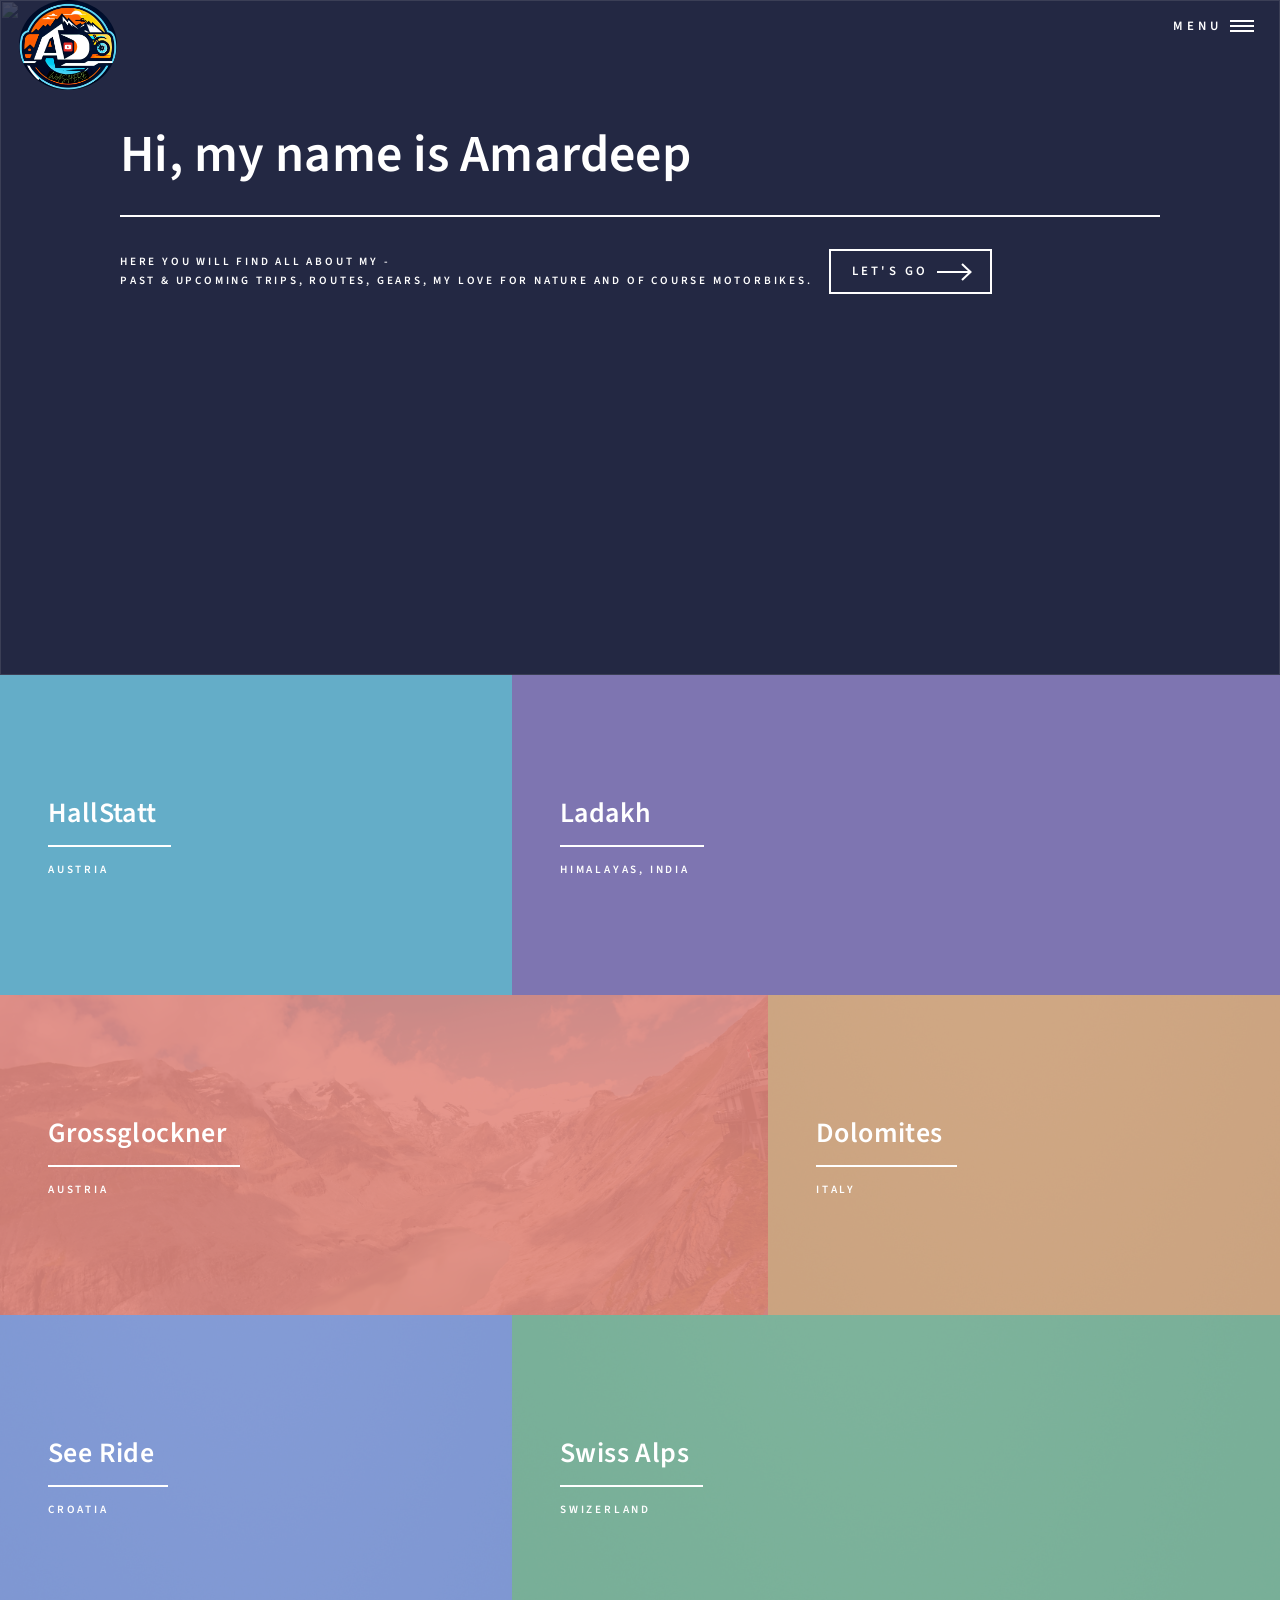
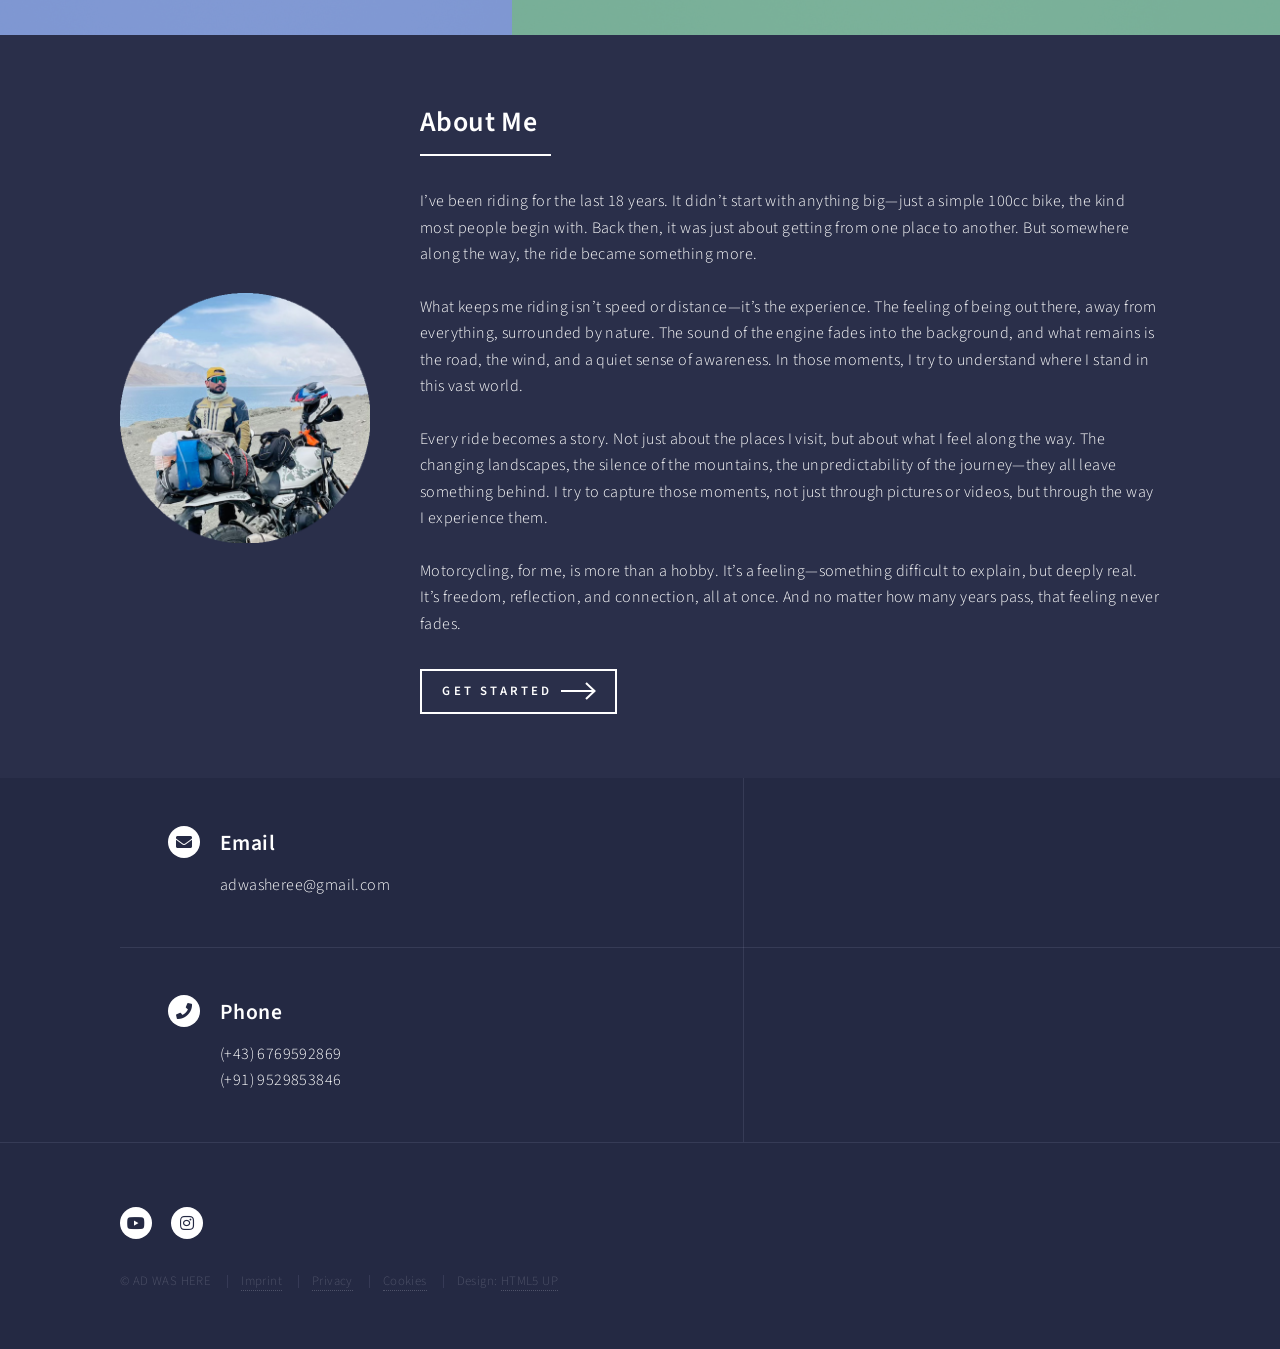
==== index.html @ 65db3411 "First draft for the motorbike blog website" ====
<!DOCTYPE HTML>
<html>
	<head>
		<title>adwashere</title>
		<meta charset="utf-8" />
		<meta name="viewport" content="width=device-width, initial-scale=1, user-scalable=no" />
		<link rel="stylesheet" href="assets/css/main.css" />
		<noscript><link rel="stylesheet" href="/assetscss/noscript.css" /></noscript>
	</head>
	<body class="is-preload">

		<!-- Wrapper -->
			<div id="wrapper">

				<!-- Header -->
					<header id="header" class="alt">
						<a href="index.html" class="logo">
						<img src="images/logo.png" alt="AD WAS HERE" /></a>
						<!--<strong>AD WAS HERE</strong> <span>Ride • Explore • Repeat</span></a>-->
						<nav>
							<a href="#menu">Menu</a>
						</nav>
					</header>

				<!-- Menu -->
					<nav id="menu">
						<ul class="links">
							<li><a href="/">Home</a></li>
							<li><a href="maintanance.html">Trips</a></li>
							<li><a href="maintanance.html">Gears</a></li>
							<li><a href="maintanance.html">Routes</a></li>
							<li><a href="bike.html">Bikes</a></li>
						</ul>
						<ul class="actions stacked">
							<li><a href="maintanance.html" class="button primary fit">Get Started</a></li>
							<li><a href="maintanance.html" class="button fit">Log In</a></li>
						</ul>
					</nav>

				<!-- Banner -->
					<section id="banner" class="major">
						<img class="banner-img" src="images/banner.JPG" />
						<div class="inner">
							<header class="major">
								<h1>Hi, my name is Amardeep</h1>
							</header>
							<div class="content">
								<p>Here you will find all about my - <br />
								past & upcoming trips, routes, gears, my love for Nature and of course Motorbikes.</p>
								<ul class="actions">
									<li><a href="#one" class="button next scrolly">Let's Go</a></li>
								</ul>
							</div>
						</div>
					</section>

				<!-- Main -->
					<div id="main">

						<!-- One -->
							<section id="one" class="tiles">
								<article>
									<span class="image">
										<img src="images/IMG_9282.JPG" alt="" />
									</span>
									<header class="major">
										<h3><a href="maintanance.html" class="link">HallStatt</a></h3>
										<p>Austria</p>
									</header>
								</article>
								<article>
									<span class="image">
										<img src="images/IMG_3266.AVIF" alt="" />
									</span>
									<header class="major">
										<h3><a href="maintanance.html" class="link">Ladakh</a></h3>
										<p>Himalayas, India</p>
									</header>
								</article>
								<article>
									<span class="image">
										<img src="images/gg.JPG" alt="" />
									</span>
									<header class="major">
										<h3><a href="maintanance.html" class="link">Grossglockner</a></h3>
										<p>Austria</p>
									</header>
								</article>
								<article>
									<span class="image">
										<img src="images/pic02.jpg" alt="" />
									</span>
									<header class="major">
										<h3><a href="upcoming.html" class="link">Dolomites</a></h3>
										<p>Italy</p>
									</header>
								</article>
								<article>
									<span class="image">
										<img src="images/pic02.jpg" alt="" />
									</span>
									<header class="major">
										<h3><a href="upcoming.html" class="link">See Ride</a></h3>
										<p>Croatia</p>
									</header>
								</article>
								<article>
									<span class="image">
										<img src="images/pic02.jpg" alt="" />
									</span>
									<header class="major">
										<h3><a href="upcoming.html" class="link">Swiss Alps</a></h3>
										<p>Swizerland</p>
									</header>
								</article>
							</section>

						<!-- Two -->
							<section id="two">
							<div class="inner about-container">

								<div class="about-image">
								<img src="images/me.png" alt="Amardeep">
								</div>

								<div class="about-text">
								<header class="major">
									<h2>About Me</h2>
								</header>

								<p>
									I’ve been riding for the last 18 years. It didn’t start with anything big—just a simple 100cc bike, the kind most people begin with. Back then, it was just about getting from one place to another. But somewhere along the way, the ride became something more.
									<br><br>
									What keeps me riding isn’t speed or distance—it’s the experience. The feeling of being out there, away from everything, surrounded by nature. The sound of the engine fades into the background, and what remains is the road, the wind, and a quiet sense of awareness. In those moments, I try to understand where I stand in this vast world.
									<br><br>
									Every ride becomes a story. Not just about the places I visit, but about what I feel along the way. The changing landscapes, the silence of the mountains, the unpredictability of the journey—they all leave something behind. I try to capture those moments, not just through pictures or videos, but through the way I experience them.
									<br><br>
									Motorcycling, for me, is more than a hobby. It’s a feeling—something difficult to explain, but deeply real. It’s freedom, reflection, and connection, all at once. And no matter how many years pass, that feeling never fades.
								</p>

								<ul class="actions">
									<li><a href="#one" class="button next">Get Started</a></li>
								</ul>
								</div>

							</div>
							</section>

					</div>

				<!-- Contact -->
					<section id="contact">
						<div class="inner">
							<!--
							<section>
								<form method="post" action="#">
									<div class="fields">
										<div class="field half">
											<label for="name">Name</label>
											<input type="text" name="name" id="name" />
										</div>
										<div class="field half">
											<label for="email">Email</label>
											<input type="text" name="email" id="email" />
										</div>
										<div class="field">
											<label for="message">Message</label>
											<textarea name="message" id="message" rows="6"></textarea>
										</div>
									</div>
									<ul class="actions">
										<li><input type="submit" value="Send Message" class="primary" /></li>
										<li><input type="reset" value="Clear" /></li>
									</ul>
								</form>
							</section>
							-->
							<section class="split">
								<section>
									<div class="contact-method">
										<span class="icon solid alt fa-envelope"></span>
										<h3>Email</h3>
										<p>adwasheree@gmail.com</p>
									</div>
								</section>
								<section>
									<div class="contact-method">
										<span class="icon solid alt fa-phone"></span>
										<h3>Phone</h3>
										<span>(+43) 6769592869</span><br />
										<span>(+91) 9529853846</span>
									</div>
								</section>
								<!--
								<section>
									
									<div class="contact-method">
										<span class="icon solid alt fa-home"></span>
										<h3>Address</h3>
										<span>1234 Somewhere Road #5432<br />
										Nashville, TN 00000<br />
										United States of America</span>
									</div>
								</section>
								-->
							</section>
						</div>
					</section>

				<!-- Footer -->
					<footer id="footer">
						<div class="inner">
							<ul class="icons">
								<li>
								<a href="https://www.youtube.com/@ad_washere" target="_blank"
									class="icon brands alt fa-youtube">
									<span class="label">YouTube</span>
								</a>
								</li>
								<li><a href="https://www.instagram.com/ichbinad/" target="_blank" class="icon brands alt fa-instagram"><span class="label">Instagram</span></a></li>
							</ul>
							<ul class="copyright">
							<li>&copy; AD WAS HERE</li>
							<li><a href="/imprint">Imprint</a></li>
							<li><a href="/privacy">Privacy</a></li>
							<li><a href="/cookies">Cookies</a></li>
							<li>Design: <a href="https://html5up.net">HTML5 UP</a></li>
							</ul>
						</div>
					</footer>

			</div>

		<!-- Scripts -->
			<script src="assets/js/jquery.min.js"></script>
			<script src="assets/js/jquery.scrolly.min.js"></script>
			<script src="assets/js/jquery.scrollex.min.js"></script>
			<script src="assets/js/browser.min.js"></script>
			<script src="assets/js/breakpoints.min.js"></script>
			<script src="assets/js/util.js"></script>
			<script src="assets/js/main.js"></script>

	</body>
</html>
---- assets/css/main.css ----
@import url(fontawesome-all.min.css);
@import url("https://fonts.googleapis.com/css?family=Source+Sans+Pro:300,300italic,600,600italic");

/*
	Forty by HTML5 UP
	html5up.net | @ajlkn
	Free for personal and commercial use under the CCA 3.0 license (html5up.net/license)
*/

html, body, div, span, applet, object,
iframe, h1, h2, h3, h4, h5, h6, p, blockquote,
pre, a, abbr, acronym, address, big, cite,
code, del, dfn, em, img, ins, kbd, q, s, samp,
small, strike, strong, sub, sup, tt, var, b,
u, i, center, dl, dt, dd, ol, ul, li, fieldset,
form, label, legend, table, caption, tbody,
tfoot, thead, tr, th, td, article, aside,
canvas, details, embed, figure, figcaption,
footer, header, hgroup, menu, nav, output, ruby,
section, summary, time, mark, audio, video {
	margin: 0;
	padding: 0;
	border: 0;
	font-size: 100%;
	font: inherit;
	vertical-align: baseline;}

article, aside, details, figcaption, figure,
footer, header, hgroup, menu, nav, section {
	display: block;}

body {
	line-height: 1;
}

ol, ul {
	list-style: none;
}

blockquote, q {
	quotes: none;
}

	blockquote:before, blockquote:after, q:before, q:after {
		content: '';
		content: none;
	}

table {
	border-collapse: collapse;
	border-spacing: 0;
}

body {
	-webkit-text-size-adjust: none;
}

mark {
	background-color: transparent;
	color: inherit;
}

input::-moz-focus-inner {
	border: 0;
	padding: 0;
}

input, select, textarea {
	-moz-appearance: none;
	-webkit-appearance: none;
	-ms-appearance: none;
	appearance: none;
}

/* Basic */

	@-ms-viewport {
		width: device-width;
	}

	body {
		-ms-overflow-style: scrollbar;
	}

	@media screen and (max-width: 480px) {

		html, body {
			min-width: 320px;
		}

	}

	html {
		box-sizing: border-box;
	}

	*, *:before, *:after {
		box-sizing: inherit;
	}

	body {
		background: #242943;
	}

		body.is-preload *, body.is-preload *:before, body.is-preload *:after {
			-moz-animation: none !important;
			-webkit-animation: none !important;
			-ms-animation: none !important;
			animation: none !important;
			-moz-transition: none !important;
			-webkit-transition: none !important;
			-ms-transition: none !important;
			transition: none !important;
		}

/* Type */

	body, input, select, textarea {
		color: #ffffff;
		font-family: "Source Sans Pro", Helvetica, sans-serif;
		font-size: 17pt;
		font-weight: 300;
		letter-spacing: 0.025em;
		line-height: 1.65;
	}

		@media screen and (max-width: 1680px) {

			body, input, select, textarea {
				font-size: 14pt;
			}

		}

		@media screen and (max-width: 1280px) {

			body, input, select, textarea {
				font-size: 12pt;
			}

		}

		@media screen and (max-width: 360px) {

			body, input, select, textarea {
				font-size: 11pt;
			}

		}

	a {
		-moz-transition: color 0.2s ease-in-out, border-bottom-color 0.2s ease-in-out;
		-webkit-transition: color 0.2s ease-in-out, border-bottom-color 0.2s ease-in-out;
		-ms-transition: color 0.2s ease-in-out, border-bottom-color 0.2s ease-in-out;
		transition: color 0.2s ease-in-out, border-bottom-color 0.2s ease-in-out;
		border-bottom: dotted 1px;
		color: inherit;
		text-decoration: none;
	}

		a:hover {
			border-bottom-color: transparent;
			color: #9bf1ff !important;
		}

		a:active {
			color: #53e3fb !important;
		}

	strong, b {
		color: #ffffff;
		font-weight: 600;
	}

	em, i {
		font-style: italic;
	}

	p {
		margin: 0 0 2em 0;
	}

	h1, h2, h3, h4, h5, h6 {
		color: #ffffff;
		font-weight: 600;
		line-height: 1.65;
		margin: 0 0 1em 0;
	}

		h1 a, h2 a, h3 a, h4 a, h5 a, h6 a {
			color: inherit;
			border-bottom: 0;
		}

	h1 {
		font-size: 2.5em;
	}

	h2 {
		font-size: 1.75em;
	}

	h3 {
		font-size: 1.35em;
	}

	h4 {
		font-size: 1.1em;
	}

	h5 {
		font-size: 0.9em;
	}

	h6 {
		font-size: 0.7em;
	}

	@media screen and (max-width: 736px) {

		h1 {
			font-size: 2em;
		}

		h2 {
			font-size: 1.5em;
		}

		h3 {
			font-size: 1.25em;
		}

	}

	sub {
		font-size: 0.8em;
		position: relative;
		top: 0.5em;
	}

	sup {
		font-size: 0.8em;
		position: relative;
		top: -0.5em;
	}

	blockquote {
		border-left: solid 4px rgba(212, 212, 255, 0.1);
		font-style: italic;
		margin: 0 0 2em 0;
		padding: 0.5em 0 0.5em 2em;
	}

	code {
		background: rgba(212, 212, 255, 0.035);
		font-family: "Courier New", monospace;
		font-size: 0.9em;
		margin: 0 0.25em;
		padding: 0.25em 0.65em;
	}

	pre {
		-webkit-overflow-scrolling: touch;
		font-family: "Courier New", monospace;
		font-size: 0.9em;
		margin: 0 0 2em 0;
	}

		pre code {
			display: block;
			line-height: 1.75;
			padding: 1em 1.5em;
			overflow-x: auto;
		}

	hr {
		border: 0;
		border-bottom: solid 1px rgba(212, 212, 255, 0.1);
		margin: 2em 0;
	}

		hr.major {
			margin: 3em 0;
		}

	.align-left {
		text-align: left;
	}

	.align-center {
		text-align: center;
	}

	.align-right {
		text-align: right;
	}

/* Row */

	.row {
		display: flex;
		flex-wrap: wrap;
		box-sizing: border-box;
		align-items: stretch;
	}

		.row > * {
			box-sizing: border-box;
		}

		.row.gtr-uniform > * > :last-child {
			margin-bottom: 0;
		}

		.row.aln-left {
			justify-content: flex-start;
		}

		.row.aln-center {
			justify-content: center;
		}

		.row.aln-right {
			justify-content: flex-end;
		}

		.row.aln-top {
			align-items: flex-start;
		}

		.row.aln-middle {
			align-items: center;
		}

		.row.aln-bottom {
			align-items: flex-end;
		}

		.row > .imp {
			order: -1;
		}

		.row > .col-1 {
			width: 8.33333%;
		}

		.row > .off-1 {
			margin-left: 8.33333%;
		}

		.row > .col-2 {
			width: 16.66667%;
		}

		.row > .off-2 {
			margin-left: 16.66667%;
		}

		.row > .col-3 {
			width: 25%;
		}

		.row > .off-3 {
			margin-left: 25%;
		}

		.row > .col-4 {
			width: 33.33333%;
		}

		.row > .off-4 {
			margin-left: 33.33333%;
		}

		.row > .col-5 {
			width: 41.66667%;
		}

		.row > .off-5 {
			margin-left: 41.66667%;
		}

		.row > .col-6 {
			width: 50%;
		}

		.row > .off-6 {
			margin-left: 50%;
		}

		.row > .col-7 {
			width: 58.33333%;
		}

		.row > .off-7 {
			margin-left: 58.33333%;
		}

		.row > .col-8 {
			width: 66.66667%;
		}

		.row > .off-8 {
			margin-left: 66.66667%;
		}

		.row > .col-9 {
			width: 75%;
		}

		.row > .off-9 {
			margin-left: 75%;
		}

		.row > .col-10 {
			width: 83.33333%;
		}

		.row > .off-10 {
			margin-left: 83.33333%;
		}

		.row > .col-11 {
			width: 91.66667%;
		}

		.row > .off-11 {
			margin-left: 91.66667%;
		}

		.row > .col-12 {
			width: 100%;
		}

		.row > .off-12 {
			margin-left: 100%;
		}

		.row.gtr-0 {
			margin-top: 0;
			margin-left: 0em;
		}

			.row.gtr-0 > * {
				padding: 0 0 0 0em;
			}

			.row.gtr-0.gtr-uniform {
				margin-top: 0em;
			}

				.row.gtr-0.gtr-uniform > * {
					padding-top: 0em;
				}

		.row.gtr-25 {
			margin-top: 0;
			margin-left: -0.5em;
		}

			.row.gtr-25 > * {
				padding: 0 0 0 0.5em;
			}

			.row.gtr-25.gtr-uniform {
				margin-top: -0.5em;
			}

				.row.gtr-25.gtr-uniform > * {
					padding-top: 0.5em;
				}

		.row.gtr-50 {
			margin-top: 0;
			margin-left: -1em;
		}

			.row.gtr-50 > * {
				padding: 0 0 0 1em;
			}

			.row.gtr-50.gtr-uniform {
				margin-top: -1em;
			}

				.row.gtr-50.gtr-uniform > * {
					padding-top: 1em;
				}

		.row {
			margin-top: 0;
			margin-left: -2em;
		}

			.row > * {
				padding: 0 0 0 2em;
			}

			.row.gtr-uniform {
				margin-top: -2em;
			}

				.row.gtr-uniform > * {
					padding-top: 2em;
				}

		.row.gtr-150 {
			margin-top: 0;
			margin-left: -3em;
		}

			.row.gtr-150 > * {
				padding: 0 0 0 3em;
			}

			.row.gtr-150.gtr-uniform {
				margin-top: -3em;
			}

				.row.gtr-150.gtr-uniform > * {
					padding-top: 3em;
				}

		.row.gtr-200 {
			margin-top: 0;
			margin-left: -4em;
		}

			.row.gtr-200 > * {
				padding: 0 0 0 4em;
			}

			.row.gtr-200.gtr-uniform {
				margin-top: -4em;
			}

				.row.gtr-200.gtr-uniform > * {
					padding-top: 4em;
				}

		@media screen and (max-width: 1680px) {

			.row {
				display: flex;
				flex-wrap: wrap;
				box-sizing: border-box;
				align-items: stretch;
			}

				.row > * {
					box-sizing: border-box;
				}

				.row.gtr-uniform > * > :last-child {
					margin-bottom: 0;
				}

				.row.aln-left {
					justify-content: flex-start;
				}

				.row.aln-center {
					justify-content: center;
				}

				.row.aln-right {
					justify-content: flex-end;
				}

				.row.aln-top {
					align-items: flex-start;
				}

				.row.aln-middle {
					align-items: center;
				}

				.row.aln-bottom {
					align-items: flex-end;
				}

				.row > .imp-xlarge {
					order: -1;
				}

				.row > .col-1-xlarge {
					width: 8.33333%;
				}

				.row > .off-1-xlarge {
					margin-left: 8.33333%;
				}

				.row > .col-2-xlarge {
					width: 16.66667%;
				}

				.row > .off-2-xlarge {
					margin-left: 16.66667%;
				}

				.row > .col-3-xlarge {
					width: 25%;
				}

				.row > .off-3-xlarge {
					margin-left: 25%;
				}

				.row > .col-4-xlarge {
					width: 33.33333%;
				}

				.row > .off-4-xlarge {
					margin-left: 33.33333%;
				}

				.row > .col-5-xlarge {
					width: 41.66667%;
				}

				.row > .off-5-xlarge {
					margin-left: 41.66667%;
				}

				.row > .col-6-xlarge {
					width: 50%;
				}

				.row > .off-6-xlarge {
					margin-left: 50%;
				}

				.row > .col-7-xlarge {
					width: 58.33333%;
				}

				.row > .off-7-xlarge {
					margin-left: 58.33333%;
				}

				.row > .col-8-xlarge {
					width: 66.66667%;
				}

				.row > .off-8-xlarge {
					margin-left: 66.66667%;
				}

				.row > .col-9-xlarge {
					width: 75%;
				}

				.row > .off-9-xlarge {
					margin-left: 75%;
				}

				.row > .col-10-xlarge {
					width: 83.33333%;
				}

				.row > .off-10-xlarge {
					margin-left: 83.33333%;
				}

				.row > .col-11-xlarge {
					width: 91.66667%;
				}

				.row > .off-11-xlarge {
					margin-left: 91.66667%;
				}

				.row > .col-12-xlarge {
					width: 100%;
				}

				.row > .off-12-xlarge {
					margin-left: 100%;
				}

				.row.gtr-0 {
					margin-top: 0;
					margin-left: 0em;
				}

					.row.gtr-0 > * {
						padding: 0 0 0 0em;
					}

					.row.gtr-0.gtr-uniform {
						margin-top: 0em;
					}

						.row.gtr-0.gtr-uniform > * {
							padding-top: 0em;
						}

				.row.gtr-25 {
					margin-top: 0;
					margin-left: -0.5em;
				}

					.row.gtr-25 > * {
						padding: 0 0 0 0.5em;
					}

					.row.gtr-25.gtr-uniform {
						margin-top: -0.5em;
					}

						.row.gtr-25.gtr-uniform > * {
							padding-top: 0.5em;
						}

				.row.gtr-50 {
					margin-top: 0;
					margin-left: -1em;
				}

					.row.gtr-50 > * {
						padding: 0 0 0 1em;
					}

					.row.gtr-50.gtr-uniform {
						margin-top: -1em;
					}

						.row.gtr-50.gtr-uniform > * {
							padding-top: 1em;
						}

				.row {
					margin-top: 0;
					margin-left: -2em;
				}

					.row > * {
						padding: 0 0 0 2em;
					}

					.row.gtr-uniform {
						margin-top: -2em;
					}

						.row.gtr-uniform > * {
							padding-top: 2em;
						}

				.row.gtr-150 {
					margin-top: 0;
					margin-left: -3em;
				}

					.row.gtr-150 > * {
						padding: 0 0 0 3em;
					}

					.row.gtr-150.gtr-uniform {
						margin-top: -3em;
					}

						.row.gtr-150.gtr-uniform > * {
							padding-top: 3em;
						}

				.row.gtr-200 {
					margin-top: 0;
					margin-left: -4em;
				}

					.row.gtr-200 > * {
						padding: 0 0 0 4em;
					}

					.row.gtr-200.gtr-uniform {
						margin-top: -4em;
					}

						.row.gtr-200.gtr-uniform > * {
							padding-top: 4em;
						}

		}

		@media screen and (max-width: 1280px) {

			.row {
				display: flex;
				flex-wrap: wrap;
				box-sizing: border-box;
				align-items: stretch;
			}

				.row > * {
					box-sizing: border-box;
				}

				.row.gtr-uniform > * > :last-child {
					margin-bottom: 0;
				}

				.row.aln-left {
					justify-content: flex-start;
				}

				.row.aln-center {
					justify-content: center;
				}

				.row.aln-right {
					justify-content: flex-end;
				}

				.row.aln-top {
					align-items: flex-start;
				}

				.row.aln-middle {
					align-items: center;
				}

				.row.aln-bottom {
					align-items: flex-end;
				}

				.row > .imp-large {
					order: -1;
				}

				.row > .col-1-large {
					width: 8.33333%;
				}

				.row > .off-1-large {
					margin-left: 8.33333%;
				}

				.row > .col-2-large {
					width: 16.66667%;
				}

				.row > .off-2-large {
					margin-left: 16.66667%;
				}

				.row > .col-3-large {
					width: 25%;
				}

				.row > .off-3-large {
					margin-left: 25%;
				}

				.row > .col-4-large {
					width: 33.33333%;
				}

				.row > .off-4-large {
					margin-left: 33.33333%;
				}

				.row > .col-5-large {
					width: 41.66667%;
				}

				.row > .off-5-large {
					margin-left: 41.66667%;
				}

				.row > .col-6-large {
					width: 50%;
				}

				.row > .off-6-large {
					margin-left: 50%;
				}

				.row > .col-7-large {
					width: 58.33333%;
				}

				.row > .off-7-large {
					margin-left: 58.33333%;
				}

				.row > .col-8-large {
					width: 66.66667%;
				}

				.row > .off-8-large {
					margin-left: 66.66667%;
				}

				.row > .col-9-large {
					width: 75%;
				}

				.row > .off-9-large {
					margin-left: 75%;
				}

				.row > .col-10-large {
					width: 83.33333%;
				}

				.row > .off-10-large {
					margin-left: 83.33333%;
				}

				.row > .col-11-large {
					width: 91.66667%;
				}

				.row > .off-11-large {
					margin-left: 91.66667%;
				}

				.row > .col-12-large {
					width: 100%;
				}

				.row > .off-12-large {
					margin-left: 100%;
				}

				.row.gtr-0 {
					margin-top: 0;
					margin-left: 0em;
				}

					.row.gtr-0 > * {
						padding: 0 0 0 0em;
					}

					.row.gtr-0.gtr-uniform {
						margin-top: 0em;
					}

						.row.gtr-0.gtr-uniform > * {
							padding-top: 0em;
						}

				.row.gtr-25 {
					margin-top: 0;
					margin-left: -0.375em;
				}

					.row.gtr-25 > * {
						padding: 0 0 0 0.375em;
					}

					.row.gtr-25.gtr-uniform {
						margin-top: -0.375em;
					}

						.row.gtr-25.gtr-uniform > * {
							padding-top: 0.375em;
						}

				.row.gtr-50 {
					margin-top: 0;
					margin-left: -0.75em;
				}

					.row.gtr-50 > * {
						padding: 0 0 0 0.75em;
					}

					.row.gtr-50.gtr-uniform {
						margin-top: -0.75em;
					}

						.row.gtr-50.gtr-uniform > * {
							padding-top: 0.75em;
						}

				.row {
					margin-top: 0;
					margin-left: -1.5em;
				}

					.row > * {
						padding: 0 0 0 1.5em;
					}

					.row.gtr-uniform {
						margin-top: -1.5em;
					}

						.row.gtr-uniform > * {
							padding-top: 1.5em;
						}

				.row.gtr-150 {
					margin-top: 0;
					margin-left: -2.25em;
				}

					.row.gtr-150 > * {
						padding: 0 0 0 2.25em;
					}

					.row.gtr-150.gtr-uniform {
						margin-top: -2.25em;
					}

						.row.gtr-150.gtr-uniform > * {
							padding-top: 2.25em;
						}

				.row.gtr-200 {
					margin-top: 0;
					margin-left: -3em;
				}

					.row.gtr-200 > * {
						padding: 0 0 0 3em;
					}

					.row.gtr-200.gtr-uniform {
						margin-top: -3em;
					}

						.row.gtr-200.gtr-uniform > * {
							padding-top: 3em;
						}

		}

		@media screen and (max-width: 980px) {

			.row {
				display: flex;
				flex-wrap: wrap;
				box-sizing: border-box;
				align-items: stretch;
			}

				.row > * {
					box-sizing: border-box;
				}

				.row.gtr-uniform > * > :last-child {
					margin-bottom: 0;
				}

				.row.aln-left {
					justify-content: flex-start;
				}

				.row.aln-center {
					justify-content: center;
				}

				.row.aln-right {
					justify-content: flex-end;
				}

				.row.aln-top {
					align-items: flex-start;
				}

				.row.aln-middle {
					align-items: center;
				}

				.row.aln-bottom {
					align-items: flex-end;
				}

				.row > .imp-medium {
					order: -1;
				}

				.row > .col-1-medium {
					width: 8.33333%;
				}

				.row > .off-1-medium {
					margin-left: 8.33333%;
				}

				.row > .col-2-medium {
					width: 16.66667%;
				}

				.row > .off-2-medium {
					margin-left: 16.66667%;
				}

				.row > .col-3-medium {
					width: 25%;
				}

				.row > .off-3-medium {
					margin-left: 25%;
				}

				.row > .col-4-medium {
					width: 33.33333%;
				}

				.row > .off-4-medium {
					margin-left: 33.33333%;
				}

				.row > .col-5-medium {
					width: 41.66667%;
				}

				.row > .off-5-medium {
					margin-left: 41.66667%;
				}

				.row > .col-6-medium {
					width: 50%;
				}

				.row > .off-6-medium {
					margin-left: 50%;
				}

				.row > .col-7-medium {
					width: 58.33333%;
				}

				.row > .off-7-medium {
					margin-left: 58.33333%;
				}

				.row > .col-8-medium {
					width: 66.66667%;
				}

				.row > .off-8-medium {
					margin-left: 66.66667%;
				}

				.row > .col-9-medium {
					width: 75%;
				}

				.row > .off-9-medium {
					margin-left: 75%;
				}

				.row > .col-10-medium {
					width: 83.33333%;
				}

				.row > .off-10-medium {
					margin-left: 83.33333%;
				}

				.row > .col-11-medium {
					width: 91.66667%;
				}

				.row > .off-11-medium {
					margin-left: 91.66667%;
				}

				.row > .col-12-medium {
					width: 100%;
				}

				.row > .off-12-medium {
					margin-left: 100%;
				}

				.row.gtr-0 {
					margin-top: 0;
					margin-left: 0em;
				}

					.row.gtr-0 > * {
						padding: 0 0 0 0em;
					}

					.row.gtr-0.gtr-uniform {
						margin-top: 0em;
					}

						.row.gtr-0.gtr-uniform > * {
							padding-top: 0em;
						}

				.row.gtr-25 {
					margin-top: 0;
					margin-left: -0.375em;
				}

					.row.gtr-25 > * {
						padding: 0 0 0 0.375em;
					}

					.row.gtr-25.gtr-uniform {
						margin-top: -0.375em;
					}

						.row.gtr-25.gtr-uniform > * {
							padding-top: 0.375em;
						}

				.row.gtr-50 {
					margin-top: 0;
					margin-left: -0.75em;
				}

					.row.gtr-50 > * {
						padding: 0 0 0 0.75em;
					}

					.row.gtr-50.gtr-uniform {
						margin-top: -0.75em;
					}

						.row.gtr-50.gtr-uniform > * {
							padding-top: 0.75em;
						}

				.row {
					margin-top: 0;
					margin-left: -1.5em;
				}

					.row > * {
						padding: 0 0 0 1.5em;
					}

					.row.gtr-uniform {
						margin-top: -1.5em;
					}

						.row.gtr-uniform > * {
							padding-top: 1.5em;
						}

				.row.gtr-150 {
					margin-top: 0;
					margin-left: -2.25em;
				}

					.row.gtr-150 > * {
						padding: 0 0 0 2.25em;
					}

					.row.gtr-150.gtr-uniform {
						margin-top: -2.25em;
					}

						.row.gtr-150.gtr-uniform > * {
							padding-top: 2.25em;
						}

				.row.gtr-200 {
					margin-top: 0;
					margin-left: -3em;
				}

					.row.gtr-200 > * {
						padding: 0 0 0 3em;
					}

					.row.gtr-200.gtr-uniform {
						margin-top: -3em;
					}

						.row.gtr-200.gtr-uniform > * {
							padding-top: 3em;
						}

		}

		@media screen and (max-width: 736px) {

			.row {
				display: flex;
				flex-wrap: wrap;
				box-sizing: border-box;
				align-items: stretch;
			}

				.row > * {
					box-sizing: border-box;
				}

				.row.gtr-uniform > * > :last-child {
					margin-bottom: 0;
				}

				.row.aln-left {
					justify-content: flex-start;
				}

				.row.aln-center {
					justify-content: center;
				}

				.row.aln-right {
					justify-content: flex-end;
				}

				.row.aln-top {
					align-items: flex-start;
				}

				.row.aln-middle {
					align-items: center;
				}

				.row.aln-bottom {
					align-items: flex-end;
				}

				.row > .imp-small {
					order: -1;
				}

				.row > .col-1-small {
					width: 8.33333%;
				}

				.row > .off-1-small {
					margin-left: 8.33333%;
				}

				.row > .col-2-small {
					width: 16.66667%;
				}

				.row > .off-2-small {
					margin-left: 16.66667%;
				}

				.row > .col-3-small {
					width: 25%;
				}

				.row > .off-3-small {
					margin-left: 25%;
				}

				.row > .col-4-small {
					width: 33.33333%;
				}

				.row > .off-4-small {
					margin-left: 33.33333%;
				}

				.row > .col-5-small {
					width: 41.66667%;
				}

				.row > .off-5-small {
					margin-left: 41.66667%;
				}

				.row > .col-6-small {
					width: 50%;
				}

				.row > .off-6-small {
					margin-left: 50%;
				}

				.row > .col-7-small {
					width: 58.33333%;
				}

				.row > .off-7-small {
					margin-left: 58.33333%;
				}

				.row > .col-8-small {
					width: 66.66667%;
				}

				.row > .off-8-small {
					margin-left: 66.66667%;
				}

				.row > .col-9-small {
					width: 75%;
				}

				.row > .off-9-small {
					margin-left: 75%;
				}

				.row > .col-10-small {
					width: 83.33333%;
				}

				.row > .off-10-small {
					margin-left: 83.33333%;
				}

				.row > .col-11-small {
					width: 91.66667%;
				}

				.row > .off-11-small {
					margin-left: 91.66667%;
				}

				.row > .col-12-small {
					width: 100%;
				}

				.row > .off-12-small {
					margin-left: 100%;
				}

				.row.gtr-0 {
					margin-top: 0;
					margin-left: 0em;
				}

					.row.gtr-0 > * {
						padding: 0 0 0 0em;
					}

					.row.gtr-0.gtr-uniform {
						margin-top: 0em;
					}

						.row.gtr-0.gtr-uniform > * {
							padding-top: 0em;
						}

				.row.gtr-25 {
					margin-top: 0;
					margin-left: -0.3125em;
				}

					.row.gtr-25 > * {
						padding: 0 0 0 0.3125em;
					}

					.row.gtr-25.gtr-uniform {
						margin-top: -0.3125em;
					}

						.row.gtr-25.gtr-uniform > * {
							padding-top: 0.3125em;
						}

				.row.gtr-50 {
					margin-top: 0;
					margin-left: -0.625em;
				}

					.row.gtr-50 > * {
						padding: 0 0 0 0.625em;
					}

					.row.gtr-50.gtr-uniform {
						margin-top: -0.625em;
					}

						.row.gtr-50.gtr-uniform > * {
							padding-top: 0.625em;
						}

				.row {
					margin-top: 0;
					margin-left: -1.25em;
				}

					.row > * {
						padding: 0 0 0 1.25em;
					}

					.row.gtr-uniform {
						margin-top: -1.25em;
					}

						.row.gtr-uniform > * {
							padding-top: 1.25em;
						}

				.row.gtr-150 {
					margin-top: 0;
					margin-left: -1.875em;
				}

					.row.gtr-150 > * {
						padding: 0 0 0 1.875em;
					}

					.row.gtr-150.gtr-uniform {
						margin-top: -1.875em;
					}

						.row.gtr-150.gtr-uniform > * {
							padding-top: 1.875em;
						}

				.row.gtr-200 {
					margin-top: 0;
					margin-left: -2.5em;
				}

					.row.gtr-200 > * {
						padding: 0 0 0 2.5em;
					}

					.row.gtr-200.gtr-uniform {
						margin-top: -2.5em;
					}

						.row.gtr-200.gtr-uniform > * {
							padding-top: 2.5em;
						}

		}

		@media screen and (max-width: 480px) {

			.row {
				display: flex;
				flex-wrap: wrap;
				box-sizing: border-box;
				align-items: stretch;
			}

				.row > * {
					box-sizing: border-box;
				}

				.row.gtr-uniform > * > :last-child {
					margin-bottom: 0;
				}

				.row.aln-left {
					justify-content: flex-start;
				}

				.row.aln-center {
					justify-content: center;
				}

				.row.aln-right {
					justify-content: flex-end;
				}

				.row.aln-top {
					align-items: flex-start;
				}

				.row.aln-middle {
					align-items: center;
				}

				.row.aln-bottom {
					align-items: flex-end;
				}

				.row > .imp-xsmall {
					order: -1;
				}

				.row > .col-1-xsmall {
					width: 8.33333%;
				}

				.row > .off-1-xsmall {
					margin-left: 8.33333%;
				}

				.row > .col-2-xsmall {
					width: 16.66667%;
				}

				.row > .off-2-xsmall {
					margin-left: 16.66667%;
				}

				.row > .col-3-xsmall {
					width: 25%;
				}

				.row > .off-3-xsmall {
					margin-left: 25%;
				}

				.row > .col-4-xsmall {
					width: 33.33333%;
				}

				.row > .off-4-xsmall {
					margin-left: 33.33333%;
				}

				.row > .col-5-xsmall {
					width: 41.66667%;
				}

				.row > .off-5-xsmall {
					margin-left: 41.66667%;
				}

				.row > .col-6-xsmall {
					width: 50%;
				}

				.row > .off-6-xsmall {
					margin-left: 50%;
				}

				.row > .col-7-xsmall {
					width: 58.33333%;
				}

				.row > .off-7-xsmall {
					margin-left: 58.33333%;
				}

				.row > .col-8-xsmall {
					width: 66.66667%;
				}

				.row > .off-8-xsmall {
					margin-left: 66.66667%;
				}

				.row > .col-9-xsmall {
					width: 75%;
				}

				.row > .off-9-xsmall {
					margin-left: 75%;
				}

				.row > .col-10-xsmall {
					width: 83.33333%;
				}

				.row > .off-10-xsmall {
					margin-left: 83.33333%;
				}

				.row > .col-11-xsmall {
					width: 91.66667%;
				}

				.row > .off-11-xsmall {
					margin-left: 91.66667%;
				}

				.row > .col-12-xsmall {
					width: 100%;
				}

				.row > .off-12-xsmall {
					margin-left: 100%;
				}

				.row.gtr-0 {
					margin-top: 0;
					margin-left: 0em;
				}

					.row.gtr-0 > * {
						padding: 0 0 0 0em;
					}

					.row.gtr-0.gtr-uniform {
						margin-top: 0em;
					}

						.row.gtr-0.gtr-uniform > * {
							padding-top: 0em;
						}

				.row.gtr-25 {
					margin-top: 0;
					margin-left: -0.3125em;
				}

					.row.gtr-25 > * {
						padding: 0 0 0 0.3125em;
					}

					.row.gtr-25.gtr-uniform {
						margin-top: -0.3125em;
					}

						.row.gtr-25.gtr-uniform > * {
							padding-top: 0.3125em;
						}

				.row.gtr-50 {
					margin-top: 0;
					margin-left: -0.625em;
				}

					.row.gtr-50 > * {
						padding: 0 0 0 0.625em;
					}

					.row.gtr-50.gtr-uniform {
						margin-top: -0.625em;
					}

						.row.gtr-50.gtr-uniform > * {
							padding-top: 0.625em;
						}

				.row {
					margin-top: 0;
					margin-left: -1.25em;
				}

					.row > * {
						padding: 0 0 0 1.25em;
					}

					.row.gtr-uniform {
						margin-top: -1.25em;
					}

						.row.gtr-uniform > * {
							padding-top: 1.25em;
						}

				.row.gtr-150 {
					margin-top: 0;
					margin-left: -1.875em;
				}

					.row.gtr-150 > * {
						padding: 0 0 0 1.875em;
					}

					.row.gtr-150.gtr-uniform {
						margin-top: -1.875em;
					}

						.row.gtr-150.gtr-uniform > * {
							padding-top: 1.875em;
						}

				.row.gtr-200 {
					margin-top: 0;
					margin-left: -2.5em;
				}

					.row.gtr-200 > * {
						padding: 0 0 0 2.5em;
					}

					.row.gtr-200.gtr-uniform {
						margin-top: -2.5em;
					}

						.row.gtr-200.gtr-uniform > * {
							padding-top: 2.5em;
						}

		}

/* Section/Article */

	section.special, article.special {
		text-align: center;
	}

	header.major {
		width: -moz-max-content;
		width: -webkit-max-content;
		width: -ms-max-content;
		width: max-content;
		margin-bottom: 2em;
	}

		header.major > :first-child {
			margin-bottom: 0;
			width: calc(100% + 0.5em);
		}

			header.major > :first-child:after {
				content: '';
				background-color: #ffffff;
				display: block;
				height: 2px;
				margin: 0.325em 0 0.5em 0;
				width: 100%;
			}

		header.major > p {
			font-size: 0.7em;
			font-weight: 600;
			letter-spacing: 0.25em;
			margin-bottom: 0;
			text-transform: uppercase;
		}

		body.is-ie header.major > :first-child:after {
			max-width: 9em;
		}

		body.is-ie header.major > h1:after {
			max-width: 100% !important;
		}

	@media screen and (max-width: 736px) {

		header.major > p br {
			display: none;
		}

	}

/* Form */

	form {
		margin: 0 0 2em 0;
	}

		form > :last-child {
			margin-bottom: 0;
		}

		form > .fields {
			display: -moz-flex;
			display: -webkit-flex;
			display: -ms-flex;
			display: flex;
			-moz-flex-wrap: wrap;
			-webkit-flex-wrap: wrap;
			-ms-flex-wrap: wrap;
			flex-wrap: wrap;
			width: calc(100% + 3em);
			margin: -1.5em 0 2em -1.5em;
		}

			form > .fields > .field {
				-moz-flex-grow: 0;
				-webkit-flex-grow: 0;
				-ms-flex-grow: 0;
				flex-grow: 0;
				-moz-flex-shrink: 0;
				-webkit-flex-shrink: 0;
				-ms-flex-shrink: 0;
				flex-shrink: 0;
				padding: 1.5em 0 0 1.5em;
				width: calc(100% - 1.5em);
			}

				form > .fields > .field.half {
					width: calc(50% - 0.75em);
				}

				form > .fields > .field.third {
					width: calc(100%/3 - 0.5em);
				}

				form > .fields > .field.quarter {
					width: calc(25% - 0.375em);
				}

		@media screen and (max-width: 480px) {

			form > .fields {
				width: calc(100% + 3em);
				margin: -1.5em 0 2em -1.5em;
			}

				form > .fields > .field {
					padding: 1.5em 0 0 1.5em;
					width: calc(100% - 1.5em);
				}

					form > .fields > .field.half {
						width: calc(100% - 1.5em);
					}

					form > .fields > .field.third {
						width: calc(100% - 1.5em);
					}

					form > .fields > .field.quarter {
						width: calc(100% - 1.5em);
					}

		}

	label {
		color: #ffffff;
		display: block;
		font-size: 0.8em;
		font-weight: 600;
		letter-spacing: 0.25em;
		margin: 0 0 1em 0;
		text-transform: uppercase;
	}

	input[type="text"],
	input[type="password"],
	input[type="email"],
	input[type="tel"],
	input[type="search"],
	input[type="url"],
	select,
	textarea {
		-moz-appearance: none;
		-webkit-appearance: none;
		-ms-appearance: none;
		appearance: none;
		background: rgba(212, 212, 255, 0.035);
		border: none;
		border-radius: 0;
		color: inherit;
		display: block;
		outline: 0;
		padding: 0 1em;
		text-decoration: none;
		width: 100%;
	}

		input[type="text"]:invalid,
		input[type="password"]:invalid,
		input[type="email"]:invalid,
		input[type="tel"]:invalid,
		input[type="search"]:invalid,
		input[type="url"]:invalid,
		select:invalid,
		textarea:invalid {
			box-shadow: none;
		}

		input[type="text"]:focus,
		input[type="password"]:focus,
		input[type="email"]:focus,
		input[type="tel"]:focus,
		input[type="search"]:focus,
		input[type="url"]:focus,
		select:focus,
		textarea:focus {
			border-color: #9bf1ff;
			box-shadow: 0 0 0 2px #9bf1ff;
		}

	select {
		background-image: url("data:image/svg+xml;charset=utf8,%3Csvg xmlns='http://www.w3.org/2000/svg' width='40' height='40' preserveAspectRatio='none' viewBox='0 0 40 40'%3E%3Cpath d='M9.4,12.3l10.4,10.4l10.4-10.4c0.2-0.2,0.5-0.4,0.9-0.4c0.3,0,0.6,0.1,0.9,0.4l3.3,3.3c0.2,0.2,0.4,0.5,0.4,0.9 c0,0.4-0.1,0.6-0.4,0.9L20.7,31.9c-0.2,0.2-0.5,0.4-0.9,0.4c-0.3,0-0.6-0.1-0.9-0.4L4.3,17.3c-0.2-0.2-0.4-0.5-0.4-0.9 c0-0.4,0.1-0.6,0.4-0.9l3.3-3.3c0.2-0.2,0.5-0.4,0.9-0.4S9.1,12.1,9.4,12.3z' fill='rgba(212, 212, 255, 0.1)' /%3E%3C/svg%3E");
		background-size: 1.25rem;
		background-repeat: no-repeat;
		background-position: calc(100% - 1rem) center;
		height: 2.75em;
		padding-right: 2.75em;
		text-overflow: ellipsis;
	}

		select option {
			color: #ffffff;
			background: #242943;
		}

		select:focus::-ms-value {
			background-color: transparent;
		}

		select::-ms-expand {
			display: none;
		}

	input[type="text"],
	input[type="password"],
	input[type="email"],
	input[type="tel"],
	input[type="search"],
	input[type="url"],
	select {
		height: 2.75em;
	}

	textarea {
		padding: 0.75em 1em;
	}

	input[type="checkbox"],
	input[type="radio"] {
		-moz-appearance: none;
		-webkit-appearance: none;
		-ms-appearance: none;
		appearance: none;
		display: block;
		float: left;
		margin-right: -2em;
		opacity: 0;
		width: 1em;
		z-index: -1;
	}

		input[type="checkbox"] + label,
		input[type="radio"] + label {
			text-decoration: none;
			color: #ffffff;
			cursor: pointer;
			display: inline-block;
			font-weight: 300;
			padding-left: 2.65em;
			padding-right: 0.75em;
			position: relative;
		}

			input[type="checkbox"] + label:before,
			input[type="radio"] + label:before {
				-moz-osx-font-smoothing: grayscale;
				-webkit-font-smoothing: antialiased;
				display: inline-block;
				font-style: normal;
				font-variant: normal;
				text-rendering: auto;
				line-height: 1;
				text-transform: none !important;
				font-family: 'Font Awesome 5 Free';
				font-weight: 900;
			}

			input[type="checkbox"] + label:before,
			input[type="radio"] + label:before {
				background: rgba(212, 212, 255, 0.035);
				content: '';
				display: inline-block;
				font-size: 0.8em;
				height: 2.0625em;
				left: 0;
				letter-spacing: 0;
				line-height: 2.0625em;
				position: absolute;
				text-align: center;
				top: 0;
				width: 2.0625em;
			}

		input[type="checkbox"]:checked + label:before,
		input[type="radio"]:checked + label:before {
			background: #ffffff;
			border-color: #9bf1ff;
			content: '\f00c';
			color: #242943;
		}

		input[type="checkbox"]:focus + label:before,
		input[type="radio"]:focus + label:before {
			box-shadow: 0 0 0 2px #9bf1ff;
		}

	input[type="radio"] + label:before {
		border-radius: 100%;
	}

	::-webkit-input-placeholder {
		color: rgba(244, 244, 255, 0.2) !important;
		opacity: 1.0;
	}

	:-moz-placeholder {
		color: rgba(244, 244, 255, 0.2) !important;
		opacity: 1.0;
	}

	::-moz-placeholder {
		color: rgba(244, 244, 255, 0.2) !important;
		opacity: 1.0;
	}

	:-ms-input-placeholder {
		color: rgba(244, 244, 255, 0.2) !important;
		opacity: 1.0;
	}

/* Box */

	.box {
		border: solid 1px rgba(212, 212, 255, 0.1);
		margin-bottom: 2em;
		padding: 1.5em;
	}

		.box > :last-child,
		.box > :last-child > :last-child,
		.box > :last-child > :last-child > :last-child {
			margin-bottom: 0;
		}

		.box.alt {
			border: 0;
			border-radius: 0;
			padding: 0;
		}

/* Icon */

	.icon {
		text-decoration: none;
		border-bottom: none;
		position: relative;
	}

		.icon:before {
			-moz-osx-font-smoothing: grayscale;
			-webkit-font-smoothing: antialiased;
			display: inline-block;
			font-style: normal;
			font-variant: normal;
			text-rendering: auto;
			line-height: 1;
			text-transform: none !important;
			font-family: 'Font Awesome 5 Free';
			font-weight: 400;
		}

		.icon > .label {
			display: none;
		}

		.icon:before {
			line-height: inherit;
		}

		.icon.solid:before {
			font-weight: 900;
		}

		.icon.brands:before {
			font-family: 'Font Awesome 5 Brands';
		}

		.icon.alt:before {
			background-color: #ffffff;
			border-radius: 100%;
			color: #242943;
			display: inline-block;
			height: 2em;
			line-height: 2em;
			text-align: center;
			width: 2em;
		}

	a.icon.alt:before {
		-moz-transition: background-color 0.2s ease-in-out;
		-webkit-transition: background-color 0.2s ease-in-out;
		-ms-transition: background-color 0.2s ease-in-out;
		transition: background-color 0.2s ease-in-out;
	}

	a.icon.alt:hover:before {
		background-color: #6fc3df;
	}

	a.icon.alt:active:before {
		background-color: #37a6cb;
	}

/* Image */

	.image {
		border: 0;
		display: inline-block;
		position: relative;
	}

		.image img {
			display: block;
		}

		.image.left, .image.right {
			max-width: 30%;
		}

			.image.left img, .image.right img {
				width: 100%;
			}

		.image.left {
			float: left;
			margin: 0 1.5em 1.25em 0;
			top: 0.25em;
		}

		.image.right {
			float: right;
			margin: 0 0 1.25em 1.5em;
			top: 0.25em;
		}

		.image.fit {
			display: block;
			margin: 0 0 2em 0;
			width: 100%;
		}

			.image.fit img {
				width: 100%;
			}

		.image.main {
			display: block;
			margin: 2.5em 0;
			width: 100%;
		}

			.image.main img {
				width: 100%;
			}

			@media screen and (max-width: 736px) {

				.image.main {
					margin: 1.5em 0;
				}

			}

/* List */

	ol {
		list-style: decimal;
		margin: 0 0 2em 0;
		padding-left: 1.25em;
	}

		ol li {
			padding-left: 0.25em;
		}

	ul {
		list-style: disc;
		margin: 0 0 2em 0;
		padding-left: 1em;
	}

		ul li {
			padding-left: 0.5em;
		}

		ul.alt {
			list-style: none;
			padding-left: 0;
		}

			ul.alt li {
				border-top: solid 1px rgba(212, 212, 255, 0.1);
				padding: 0.5em 0;
			}

				ul.alt li:first-child {
					border-top: 0;
					padding-top: 0;
				}

	dl {
		margin: 0 0 2em 0;
	}

		dl dt {
			display: block;
			font-weight: 600;
			margin: 0 0 1em 0;
		}

		dl dd {
			margin-left: 2em;
		}

/* Actions */

	ul.actions {
		display: -moz-flex;
		display: -webkit-flex;
		display: -ms-flex;
		display: flex;
		cursor: default;
		list-style: none;
		margin-left: -1em;
		padding-left: 0;
	}

		ul.actions li {
			padding: 0 0 0 1em;
			vertical-align: middle;
		}

		ul.actions.special {
			-moz-justify-content: center;
			-webkit-justify-content: center;
			-ms-justify-content: center;
			justify-content: center;
			width: 100%;
			margin-left: 0;
		}

			ul.actions.special li:first-child {
				padding-left: 0;
			}

		ul.actions.stacked {
			-moz-flex-direction: column;
			-webkit-flex-direction: column;
			-ms-flex-direction: column;
			flex-direction: column;
			margin-left: 0;
		}

			ul.actions.stacked li {
				padding: 1.3em 0 0 0;
			}

				ul.actions.stacked li:first-child {
					padding-top: 0;
				}

		ul.actions.fit {
			width: calc(100% + 1em);
		}

			ul.actions.fit li {
				-moz-flex-grow: 1;
				-webkit-flex-grow: 1;
				-ms-flex-grow: 1;
				flex-grow: 1;
				-moz-flex-shrink: 1;
				-webkit-flex-shrink: 1;
				-ms-flex-shrink: 1;
				flex-shrink: 1;
				width: 100%;
			}

				ul.actions.fit li > * {
					width: 100%;
				}

			ul.actions.fit.stacked {
				width: 100%;
			}

/* Icons */

	ul.icons {
		cursor: default;
		list-style: none;
		padding-left: 0;
	}

		ul.icons li {
			display: inline-block;
			padding: 0 1em 0 0;
		}

			ul.icons li:last-child {
				padding-right: 0;
			}

		@media screen and (max-width: 736px) {

			ul.icons li {
				padding: 0 0.75em 0 0;
			}

		}

/* Pagination */

	ul.pagination {
		cursor: default;
		list-style: none;
		padding-left: 0;
	}

		ul.pagination li {
			display: inline-block;
			padding-left: 0;
			vertical-align: middle;
		}

			ul.pagination li > .page {
				-moz-transition: background-color 0.2s ease-in-out, color 0.2s ease-in-out;
				-webkit-transition: background-color 0.2s ease-in-out, color 0.2s ease-in-out;
				-ms-transition: background-color 0.2s ease-in-out, color 0.2s ease-in-out;
				transition: background-color 0.2s ease-in-out, color 0.2s ease-in-out;
				border-bottom: 0;
				display: inline-block;
				font-size: 0.8em;
				font-weight: 600;
				height: 1.5em;
				line-height: 1.5em;
				margin: 0 0.125em;
				min-width: 1.5em;
				padding: 0 0.5em;
				text-align: center;
			}

				ul.pagination li > .page.active {
					background-color: #ffffff;
					color: #242943;
				}

					ul.pagination li > .page.active:hover {
						background-color: #9bf1ff;
						color: #242943 !important;
					}

					ul.pagination li > .page.active:active {
						background-color: #53e3fb;
					}

			ul.pagination li:first-child {
				padding-right: 0.75em;
			}

			ul.pagination li:last-child {
				padding-left: 0.75em;
			}

		@media screen and (max-width: 480px) {

			ul.pagination li:nth-child(n+2):nth-last-child(n+2) {
				display: none;
			}

			ul.pagination li:first-child {
				padding-right: 0;
			}

		}

/* Table */

	.table-wrapper {
		-webkit-overflow-scrolling: touch;
		overflow-x: auto;
	}

	table {
		margin: 0 0 2em 0;
		width: 100%;
	}

		table tbody tr {
			border: solid 1px rgba(212, 212, 255, 0.1);
			border-left: 0;
			border-right: 0;
		}

			table tbody tr:nth-child(2n + 1) {
				background-color: rgba(212, 212, 255, 0.035);
			}

		table td {
			padding: 0.75em 0.75em;
		}

		table th {
			color: #ffffff;
			font-size: 0.9em;
			font-weight: 600;
			padding: 0 0.75em 0.75em 0.75em;
			text-align: left;
		}

		table thead {
			border-bottom: solid 2px rgba(212, 212, 255, 0.1);
		}

		table tfoot {
			border-top: solid 2px rgba(212, 212, 255, 0.1);
		}

		table.alt {
			border-collapse: separate;
		}

			table.alt tbody tr td {
				border: solid 1px rgba(212, 212, 255, 0.1);
				border-left-width: 0;
				border-top-width: 0;
			}

				table.alt tbody tr td:first-child {
					border-left-width: 1px;
				}

			table.alt tbody tr:first-child td {
				border-top-width: 1px;
			}

			table.alt thead {
				border-bottom: 0;
			}

			table.alt tfoot {
				border-top: 0;
			}

/* Button */

	input[type="submit"],
	input[type="reset"],
	input[type="button"],
	button,
	.button {
		-moz-appearance: none;
		-webkit-appearance: none;
		-ms-appearance: none;
		appearance: none;
		-moz-transition: background-color 0.2s ease-in-out, box-shadow 0.2s ease-in-out, color 0.2s ease-in-out;
		-webkit-transition: background-color 0.2s ease-in-out, box-shadow 0.2s ease-in-out, color 0.2s ease-in-out;
		-ms-transition: background-color 0.2s ease-in-out, box-shadow 0.2s ease-in-out, color 0.2s ease-in-out;
		transition: background-color 0.2s ease-in-out, box-shadow 0.2s ease-in-out, color 0.2s ease-in-out;
		background-color: transparent;
		border: 0;
		border-radius: 0;
		box-shadow: inset 0 0 0 2px #ffffff;
		color: #ffffff;
		cursor: pointer;
		display: inline-block;
		font-size: 0.8em;
		font-weight: 600;
		height: 3.5em;
		letter-spacing: 0.25em;
		line-height: 3.5em;
		padding: 0 1.75em;
		text-align: center;
		text-decoration: none;
		text-transform: uppercase;
		white-space: nowrap;
	}

		input[type="submit"]:hover, input[type="submit"]:active,
		input[type="reset"]:hover,
		input[type="reset"]:active,
		input[type="button"]:hover,
		input[type="button"]:active,
		button:hover,
		button:active,
		.button:hover,
		.button:active {
			box-shadow: inset 0 0 0 2px #9bf1ff;
			color: #9bf1ff;
		}

		input[type="submit"]:active,
		input[type="reset"]:active,
		input[type="button"]:active,
		button:active,
		.button:active {
			background-color: rgba(155, 241, 255, 0.1);
			box-shadow: inset 0 0 0 2px #53e3fb;
			color: #53e3fb;
		}

		input[type="submit"].icon:before,
		input[type="reset"].icon:before,
		input[type="button"].icon:before,
		button.icon:before,
		.button.icon:before {
			margin-right: 0.5em;
		}

		input[type="submit"].fit,
		input[type="reset"].fit,
		input[type="button"].fit,
		button.fit,
		.button.fit {
			width: 100%;
		}

		input[type="submit"].small,
		input[type="reset"].small,
		input[type="button"].small,
		button.small,
		.button.small {
			font-size: 0.6em;
		}

		input[type="submit"].large,
		input[type="reset"].large,
		input[type="button"].large,
		button.large,
		.button.large {
			font-size: 1.25em;
			height: 3em;
			line-height: 3em;
		}

		input[type="submit"].next,
		input[type="reset"].next,
		input[type="button"].next,
		button.next,
		.button.next {
			padding-right: 4.5em;
			position: relative;
		}

			input[type="submit"].next:before, input[type="submit"].next:after,
			input[type="reset"].next:before,
			input[type="reset"].next:after,
			input[type="button"].next:before,
			input[type="button"].next:after,
			button.next:before,
			button.next:after,
			.button.next:before,
			.button.next:after {
				-moz-transition: opacity 0.2s ease-in-out;
				-webkit-transition: opacity 0.2s ease-in-out;
				-ms-transition: opacity 0.2s ease-in-out;
				transition: opacity 0.2s ease-in-out;
				background-position: center right;
				background-repeat: no-repeat;
				background-size: 36px 24px;
				content: '';
				display: block;
				height: 100%;
				position: absolute;
				right: 1.5em;
				top: 0;
				vertical-align: middle;
				width: 36px;
			}

			input[type="submit"].next:before,
			input[type="reset"].next:before,
			input[type="button"].next:before,
			button.next:before,
			.button.next:before {
				background-image: url("data:image/svg+xml;charset=utf8,%3Csvg xmlns='http://www.w3.org/2000/svg' xmlns:xlink='http://www.w3.org/1999/xlink' width='36px' height='24px' viewBox='0 0 36 24' zoomAndPan='disable'%3E%3Cstyle%3Eline %7B stroke: %23ffffff%3B stroke-width: 2px%3B %7D%3C/style%3E%3Cline x1='0' y1='12' x2='34' y2='12' /%3E%3Cline x1='25' y1='4' x2='34' y2='12.5' /%3E%3Cline x1='25' y1='20' x2='34' y2='11.5' /%3E%3C/svg%3E");
			}

			input[type="submit"].next:after,
			input[type="reset"].next:after,
			input[type="button"].next:after,
			button.next:after,
			.button.next:after {
				background-image: url("data:image/svg+xml;charset=utf8,%3Csvg xmlns='http://www.w3.org/2000/svg' xmlns:xlink='http://www.w3.org/1999/xlink' width='36px' height='24px' viewBox='0 0 36 24' zoomAndPan='disable'%3E%3Cstyle%3Eline %7B stroke: %239bf1ff%3B stroke-width: 2px%3B %7D%3C/style%3E%3Cline x1='0' y1='12' x2='34' y2='12' /%3E%3Cline x1='25' y1='4' x2='34' y2='12.5' /%3E%3Cline x1='25' y1='20' x2='34' y2='11.5' /%3E%3C/svg%3E");
				opacity: 0;
				z-index: 1;
			}

			input[type="submit"].next:hover:after, input[type="submit"].next:active:after,
			input[type="reset"].next:hover:after,
			input[type="reset"].next:active:after,
			input[type="button"].next:hover:after,
			input[type="button"].next:active:after,
			button.next:hover:after,
			button.next:active:after,
			.button.next:hover:after,
			.button.next:active:after {
				opacity: 1;
			}

			@media screen and (max-width: 1280px) {

				input[type="submit"].next,
				input[type="reset"].next,
				input[type="button"].next,
				button.next,
				.button.next {
					padding-right: 5em;
				}

			}

		input[type="submit"].primary,
		input[type="reset"].primary,
		input[type="button"].primary,
		button.primary,
		.button.primary {
			background-color: #ffffff;
			box-shadow: none;
			color: #242943;
		}

			input[type="submit"].primary:hover, input[type="submit"].primary:active,
			input[type="reset"].primary:hover,
			input[type="reset"].primary:active,
			input[type="button"].primary:hover,
			input[type="button"].primary:active,
			button.primary:hover,
			button.primary:active,
			.button.primary:hover,
			.button.primary:active {
				background-color: #9bf1ff;
				color: #242943 !important;
			}

			input[type="submit"].primary:active,
			input[type="reset"].primary:active,
			input[type="button"].primary:active,
			button.primary:active,
			.button.primary:active {
				background-color: #53e3fb;
			}

		input[type="submit"].disabled, input[type="submit"]:disabled,
		input[type="reset"].disabled,
		input[type="reset"]:disabled,
		input[type="button"].disabled,
		input[type="button"]:disabled,
		button.disabled,
		button:disabled,
		.button.disabled,
		.button:disabled {
			pointer-events: none;
			cursor: default;
			opacity: 0.25;
		}

/* Tiles */

	.tiles {
		display: -moz-flex;
		display: -webkit-flex;
		display: -ms-flex;
		display: flex;
		-moz-flex-wrap: wrap;
		-webkit-flex-wrap: wrap;
		-ms-flex-wrap: wrap;
		flex-wrap: wrap;
		border-top: 0 !important;
	}

		.tiles + * {
			border-top: 0 !important;
		}

		.tiles article {
			-moz-align-items: center;
			-webkit-align-items: center;
			-ms-align-items: center;
			align-items: center;
			display: -moz-flex;
			display: -webkit-flex;
			display: -ms-flex;
			display: flex;
			-moz-transition: -moz-transform 0.25s ease, opacity 0.25s ease, -moz-filter 1s ease, -webkit-filter 1s ease;
			-webkit-transition: -webkit-transform 0.25s ease, opacity 0.25s ease, -webkit-filter 1s ease, -webkit-filter 1s ease;
			-ms-transition: -ms-transform 0.25s ease, opacity 0.25s ease, -ms-filter 1s ease, -webkit-filter 1s ease;
			transition: transform 0.25s ease, opacity 0.25s ease, filter 1s ease, -webkit-filter 1s ease;
			padding: 4em 4em 2em 4em ;
			background-position: center;
			background-repeat: no-repeat;
			background-size: cover;
			cursor: default;
			height: 40vh;
			max-height: 40em;
			min-height: 23em;
			overflow: hidden;
			position: relative;
			width: 40%;
		}

			.tiles article .image {
				display: none;
			}

			.tiles article header {
				position: relative;
				z-index: 3;
			}

			.tiles article h3 {
				font-size: 1.75em;
			}

				.tiles article h3 a:hover {
					color: inherit !important;
				}

			.tiles article .link.primary {
				border: 0;
				height: 100%;
				left: 0;
				position: absolute;
				top: 0;
				width: 100%;
				z-index: 4;
			}

			.tiles article:before {
				-moz-transition: opacity 0.5s ease;
				-webkit-transition: opacity 0.5s ease;
				-ms-transition: opacity 0.5s ease;
				transition: opacity 0.5s ease;
				bottom: 0;
				content: '';
				display: block;
				height: 100%;
				left: 0;
				opacity: 0.85;
				position: absolute;
				width: 100%;
				z-index: 2;
			}

			.tiles article:after {
				background-color: rgba(36, 41, 67, 0.25);
				content: '';
				display: block;
				height: 100%;
				left: 0;
				position: absolute;
				top: 0;
				width: 100%;
				z-index: 1;
			}

			.tiles article:hover:before {
				opacity: 0;
			}

			.tiles article.is-transitioning {
				-moz-transform: scale(0.95);
				-webkit-transform: scale(0.95);
				-ms-transform: scale(0.95);
				transform: scale(0.95);
				-moz-filter: blur(0.5em);
				-webkit-filter: blur(0.5em);
				-ms-filter: blur(0.5em);
				filter: blur(0.5em);
				opacity: 0;
			}

			.tiles article:nth-child(4n - 1), .tiles article:nth-child(4n - 2) {
				width: 60%;
			}

			.tiles article:nth-child(6n - 5):before {
				background-color: #6fc3df;
			}

			.tiles article:nth-child(6n - 4):before {
				background-color: #8d82c4;
			}

			.tiles article:nth-child(6n - 3):before {
				background-color: #ec8d81;
			}

			.tiles article:nth-child(6n - 2):before {
				background-color: #e7b788;
			}

			.tiles article:nth-child(6n - 1):before {
				background-color: #8ea9e8;
			}

			.tiles article:nth-child(6n):before {
				background-color: #87c5a4;
			}

		@media screen and (max-width: 1280px) {

			.tiles article {
				padding: 4em 3em 2em 3em ;
				height: 30vh;
				max-height: 30em;
				min-height: 20em;
			}

		}

		@media screen and (max-width: 980px) {

			.tiles article {
				width: 50% !important;
			}

		}

		@media screen and (max-width: 736px) {

			.tiles article {
				padding: 3em 1.5em 1em 1.5em ;
				height: 16em;
				max-height: none;
				min-height: 0;
			}

				.tiles article h3 {
					font-size: 1.5em;
				}

		}

		@media screen and (max-width: 480px) {

			.tiles {
				display: block;
			}

				.tiles article {
					height: 20em;
					width: 100% !important;
				}

		}

/* Contact Method */

	.contact-method {
		margin: 0 0 2em 0;
		padding-left: 3.25em;
		position: relative;
	}

		.contact-method .icon {
			left: 0;
			position: absolute;
			top: 0;
		}

		.contact-method h3 {
			margin: 0 0 0.5em 0;
		}

/* Spotlights */

	.spotlights {
		border-top: 0 !important;
	}

		.spotlights + * {
			border-top: 0 !important;
		}

		.spotlights > section {
			display: -moz-flex;
			display: -webkit-flex;
			display: -ms-flex;
			display: flex;
			-moz-flex-direction: row;
			-webkit-flex-direction: row;
			-ms-flex-direction: row;
			flex-direction: row;
			background-color: #2e3450;
		}

			.spotlights > section > .image {
				background-position: center center;
				background-size: cover;
				border-radius: 0;
				display: block;
				position: relative;
				width: 30%;
			}

				.spotlights > section > .image img {
					border-radius: 0;
					display: block;
					width: 100%;
				}

				.spotlights > section > .image:before {
					background: rgba(36, 41, 67, 0.9);
					content: '';
					display: block;
					height: 100%;
					left: 0;
					opacity: 0;
					position: absolute;
					top: 0;
					width: 100%;
				}

			.spotlights > section > .content {
				display: -moz-flex;
				display: -webkit-flex;
				display: -ms-flex;
				display: flex;
				-moz-flex-direction: column;
				-webkit-flex-direction: column;
				-ms-flex-direction: column;
				flex-direction: column;
				-moz-justify-content: center;
				-webkit-justify-content: center;
				-ms-justify-content: center;
				justify-content: center;
				-moz-align-items: center;
				-webkit-align-items: center;
				-ms-align-items: center;
				align-items: center;
				padding: 2em 3em 0.1em 3em ;
				width: 70%;
			}

				.spotlights > section > .content > .inner {
					margin: 0 auto;
					max-width: 100%;
					width: 65em;
				}

			.spotlights > section:nth-child(2n) {
				-moz-flex-direction: row-reverse;
				-webkit-flex-direction: row-reverse;
				-ms-flex-direction: row-reverse;
				flex-direction: row-reverse;
				background-color: #333856;
			}

				.spotlights > section:nth-child(2n) > .content {
					-moz-align-items: -moz-flex-end;
					-webkit-align-items: -webkit-flex-end;
					-ms-align-items: -ms-flex-end;
					align-items: flex-end;
				}

		@media screen and (max-width: 1680px) {

			.spotlights > section > .image {
				width: 40%;
			}

			.spotlights > section > .content {
				width: 60%;
			}

		}

		@media screen and (max-width: 1280px) {

			.spotlights > section > .image {
				width: 45%;
			}

			.spotlights > section > .content {
				width: 55%;
			}

		}

		@media screen and (max-width: 980px) {

			.spotlights > section {
				display: block;
			}

				.spotlights > section > .image {
					width: 100%;
				}

				.spotlights > section > .content {
					padding: 4em 3em 2em 3em ;
					width: 100%;
				}

		}

		@media screen and (max-width: 736px) {

			.spotlights > section > .content {
				padding: 3em 1.5em 1em 1.5em ;
			}

		}

/* Header */

	@-moz-keyframes reveal-header {
		0% {
			top: -4em;
			opacity: 0;
		}

		100% {
			top: 0;
			opacity: 1;
		}
	}

	@-webkit-keyframes reveal-header {
		0% {
			top: -4em;
			opacity: 0;
		}

		100% {
			top: 0;
			opacity: 1;
		}
	}

	@-ms-keyframes reveal-header {
		0% {
			top: -4em;
			opacity: 0;
		}

		100% {
			top: 0;
			opacity: 1;
		}
	}

	@keyframes reveal-header {
		0% {
			top: -4em;
			opacity: 0;
		}

		100% {
			top: 0;
			opacity: 1;
		}
	}

	#header {
		display: -moz-flex;
		display: -webkit-flex;
		display: -ms-flex;
		display: flex;
		background-color: #2a2f4a;
		box-shadow: 0 0 0.25em 0 rgba(0, 0, 0, 0.15);
		cursor: default;
		font-weight: 600;
		height: 3.25em;
		left: 0;
		letter-spacing: 0.25em;
		line-height: 3.25em;
		margin: 0;
		position: fixed;
		text-transform: uppercase;
		top: 0;
		width: 100%;
		z-index: 10000;
	}
	.logo img {
    height: 90px;
	object-fit: cover;
    border-radius: 50%;
	}
	

		#header .logo {
			border: 0;
			display: inline-block;
			font-size: 0.8em;
			height: inherit;
			line-height: inherit;
			padding: 0 1.5em;
		}

			#header .logo strong {
				-moz-transition: background-color 0.2s ease-in-out, color 0.2s ease-in-out;
				-webkit-transition: background-color 0.2s ease-in-out, color 0.2s ease-in-out;
				-ms-transition: background-color 0.2s ease-in-out, color 0.2s ease-in-out;
				transition: background-color 0.2s ease-in-out, color 0.2s ease-in-out;
				background-color: #ffffff;
				color: #242943;
				display: inline-block;
				line-height: 1.65em;
				margin-right: 0.325em;
				padding: 0 0.125em 0 0.375em;
			}

			#header .logo:hover strong {
				background-color: #9bf1ff;
			}

			#header .logo:active strong {
				background-color: #53e3fb;
			}

		#header nav {
			display: -moz-flex;
			display: -webkit-flex;
			display: -ms-flex;
			display: flex;
			-moz-justify-content: -moz-flex-end;
			-webkit-justify-content: -webkit-flex-end;
			-ms-justify-content: -ms-flex-end;
			justify-content: flex-end;
			-moz-flex-grow: 1;
			-webkit-flex-grow: 1;
			-ms-flex-grow: 1;
			flex-grow: 1;
			height: inherit;
			line-height: inherit;
		}

			#header nav a {
				border: 0;
				display: block;
				font-size: 0.8em;
				height: inherit;
				line-height: inherit;
				padding: 0 0.75em;
				position: relative;
				vertical-align: middle;
			}

				#header nav a:last-child {
					padding-right: 1.5em;
				}

				#header nav a[href="#menu"] {
					padding-right: 3.325em !important;
				}

					#header nav a[href="#menu"]:before, #header nav a[href="#menu"]:after {
						background-image: url("data:image/svg+xml;charset=utf8,%3Csvg xmlns='http://www.w3.org/2000/svg' width='24' height='32' viewBox='0 0 24 32' preserveAspectRatio='none'%3E%3Cstyle%3Eline %7B stroke-width: 2px%3B stroke: %23ffffff%3B %7D%3C/style%3E%3Cline x1='0' y1='11' x2='24' y2='11' /%3E%3Cline x1='0' y1='21' x2='24' y2='21' /%3E%3Cline x1='0' y1='16' x2='24' y2='16' /%3E%3C/svg%3E");
						background-position: center;
						background-repeat: no-repeat;
						background-size: 24px 32px;
						content: '';
						display: block;
						height: 100%;
						position: absolute;
						right: 1.5em;
						top: 0;
						vertical-align: middle;
						width: 24px;
					}

					#header nav a[href="#menu"]:after {
						-moz-transition: opacity 0.2s ease-in-out;
						-webkit-transition: opacity 0.2s ease-in-out;
						-ms-transition: opacity 0.2s ease-in-out;
						transition: opacity 0.2s ease-in-out;
						background-image: url("data:image/svg+xml;charset=utf8,%3Csvg xmlns='http://www.w3.org/2000/svg' width='24' height='32' viewBox='0 0 24 32' preserveAspectRatio='none'%3E%3Cstyle%3Eline %7B stroke-width: 2px%3B stroke: %239bf1ff%3B %7D%3C/style%3E%3Cline x1='0' y1='11' x2='24' y2='11' /%3E%3Cline x1='0' y1='21' x2='24' y2='21' /%3E%3Cline x1='0' y1='16' x2='24' y2='16' /%3E%3C/svg%3E");
						opacity: 0;
						z-index: 1;
					}

					#header nav a[href="#menu"]:hover:after, #header nav a[href="#menu"]:active:after {
						opacity: 1;
					}

					#header nav a[href="#menu"]:last-child {
						padding-right: 3.875em !important;
					}

						#header nav a[href="#menu"]:last-child:before, #header nav a[href="#menu"]:last-child:after {
							right: 2em;
						}

		#header.reveal {
			-moz-animation: reveal-header 0.35s ease;
			-webkit-animation: reveal-header 0.35s ease;
			-ms-animation: reveal-header 0.35s ease;
			animation: reveal-header 0.35s ease;
		}

		#header.alt {
			-moz-transition: opacity 2.5s ease;
			-webkit-transition: opacity 2.5s ease;
			-ms-transition: opacity 2.5s ease;
			transition: opacity 2.5s ease;
			-moz-transition-delay: 0.75s;
			-webkit-transition-delay: 0.75s;
			-ms-transition-delay: 0.75s;
			transition-delay: 0.75s;
			-moz-animation: none;
			-webkit-animation: none;
			-ms-animation: none;
			animation: none;
			background-color: transparent;
			box-shadow: none;
			position: absolute;
		}

			#header.alt.style1 .logo strong {
				color: #6fc3df;
			}

			#header.alt.style2 .logo strong {
				color: #8d82c4;
			}

			#header.alt.style3 .logo strong {
				color: #ec8d81;
			}

			#header.alt.style4 .logo strong {
				color: #e7b788;
			}

			#header.alt.style5 .logo strong {
				color: #8ea9e8;
			}

			#header.alt.style6 .logo strong {
				color: #87c5a4;
			}

		body.is-preload #header.alt {
			opacity: 0;
		}

		@media screen and (max-width: 1680px) {

			#header nav a[href="#menu"] {
				padding-right: 3.75em !important;
			}

				#header nav a[href="#menu"]:last-child {
					padding-right: 4.25em !important;
				}

		}

		@media screen and (max-width: 1280px) {

			#header nav a[href="#menu"] {
				padding-right: 4em !important;
			}

				#header nav a[href="#menu"]:last-child {
					padding-right: 4.5em !important;
				}

		}

		@media screen and (max-width: 736px) {

			#header {
				height: 2.75em;
				line-height: 2.75em;
			}

				#header .logo {
					padding: 0 1em;
				}

				#header nav a {
					padding: 0 0.5em;
				}

					#header nav a:last-child {
						padding-right: 1em;
					}

					#header nav a[href="#menu"] {
						padding-right: 3.25em !important;
					}

						#header nav a[href="#menu"]:before, #header nav a[href="#menu"]:after {
							right: 0.75em;
						}

						#header nav a[href="#menu"]:last-child {
							padding-right: 4em !important;
						}

							#header nav a[href="#menu"]:last-child:before, #header nav a[href="#menu"]:last-child:after {
								right: 1.5em;
							}

		}

		@media screen and (max-width: 480px) {

			#header .logo span {
				display: none;
			}

			#header nav a[href="#menu"] {
				overflow: hidden;
				padding-right: 0 !important;
				text-indent: 5em;
				white-space: nowrap;
				width: 5em;
			}

				#header nav a[href="#menu"]:before, #header nav a[href="#menu"]:after {
					right: 0;
					width: inherit;
				}

				#header nav a[href="#menu"]:last-child:before, #header nav a[href="#menu"]:last-child:after {
					width: 4em;
					right: 0;
				}

		}

/* Banner */

	#banner {
		-moz-align-items: center;
		-webkit-align-items: center;
		-ms-align-items: center;
		align-items: center;
		background-image: url("../../images/banner.JPG");
		display: -moz-flex;
		display: -webkit-flex;
		display: -ms-flex;
		display: flex;
		padding: 6em 0 2em 0 ;
		background-attachment: fixed;
		background-position: center;
		background-repeat: no-repeat;
		background-size: cover;
		border-bottom: 0 !important;
		cursor: default;
		height: 60vh;
		margin-bottom: -3.25em;
		max-height: 32em;
		min-height: 22em;
		position: relative;
		top: -3.25em;
	}

	#banner {
    position: relative;
    overflow: hidden;
	}

	.banner-img {
		position: absolute;
		width: 100%;
		height: 100%;
		object-fit: cover;
		object-position: center bottom;
		top: 0;
		left: 0;
		z-index: 0;
	}

	#banner .inner {
		position: relative;
		z-index: 2;
		transform: translateY(-150px);
	}

		#banner:after {
			-moz-transition: opacity 2.5s ease;
			-webkit-transition: opacity 2.5s ease;
			-ms-transition: opacity 2.5s ease;
			transition: opacity 2.5s ease;
			-moz-transition-delay: 0.75s;
			-webkit-transition-delay: 0.75s;
			-ms-transition-delay: 0.75s;
			transition-delay: 0.75s;
			pointer-events: none;
			background-color: #242943;
			content: '';
			display: block;
			height: 100%;
			left: 0;
			opacity: 0.85;
			position: absolute;
			top: 0;
			width: 100%;
			z-index: 1;
		}

		#banner h1 {
			font-size: 3.25em;
		}

		#banner > .inner {
			-moz-transition: opacity 1.5s ease, -moz-transform 0.5s ease-out, -moz-filter 0.5s ease, -webkit-filter 0.5s ease;
			-webkit-transition: opacity 1.5s ease, -webkit-transform 0.5s ease-out, -webkit-filter 0.5s ease, -webkit-filter 0.5s ease;
			-ms-transition: opacity 1.5s ease, -ms-transform 0.5s ease-out, -ms-filter 0.5s ease, -webkit-filter 0.5s ease;
			transition: opacity 1.5s ease, transform 0.5s ease-out, filter 0.5s ease, -webkit-filter 0.5s ease;
			padding: 0 !important;
			position: relative;
			z-index: 2;
		}

			#banner > .inner .image {
				display: none;
			}

			#banner > .inner header {
				width: auto;
			}

				#banner > .inner header > :first-child {
					width: auto;
				}

					#banner > .inner header > :first-child:after {
						max-width: 100%;
					}

			#banner > .inner .content {
				display: -moz-flex;
				display: -webkit-flex;
				display: -ms-flex;
				display: flex;
				-moz-align-items: center;
				-webkit-align-items: center;
				-ms-align-items: center;
				align-items: center;
				margin: 0 0 2em 0;
			}

				#banner > .inner .content > * {
					margin-right: 1.5em;
					margin-bottom: 0;
				}

				#banner > .inner .content > :last-child {
					margin-right: 0;
				}

				#banner > .inner .content p {
					font-size: 0.7em;
					font-weight: 600;
					letter-spacing: 0.25em;
					text-transform: uppercase;
				}

		#banner.major {
			height: 75vh;
			min-height: 30em;
			max-height: 50em;
		}

			#banner.major.alt {
				opacity: 0.75;
			}

		#banner.style1:after {
			background-color: #6fc3df;
		}

		#banner.style2:after {
			background-color: #8d82c4;
		}

		#banner.style3:after {
			background-color: #ec8d81;
		}

		#banner.style4:after {
			background-color: #e7b788;
		}

		#banner.style5:after {
			background-color: #8ea9e8;
		}

		#banner.style6:after {
			background-color: #87c5a4;
		}

		body.is-preload #banner:after {
			opacity: 1.0;
		}

		body.is-preload #banner > .inner {
			-moz-filter: blur(0.125em);
			-webkit-filter: blur(0.125em);
			-ms-filter: blur(0.125em);
			filter: blur(0.125em);
			-moz-transform: translateX(-0.5em);
			-webkit-transform: translateX(-0.5em);
			-ms-transform: translateX(-0.5em);
			transform: translateX(-0.5em);
			opacity: 0;
		}

		@media screen and (max-width: 1280px) {

			#banner {
				background-attachment: scroll;
			}

		}

		@media screen and (max-width: 736px) {

			#banner {
				padding: 5em 0 1em 0 ;
				height: auto;
				margin-bottom: -2.75em;
				max-height: none;
				min-height: 0;
				top: -2.75em;
			}

				#banner h1 {
					font-size: 2em;
				}

				#banner > .inner .content {
					display: block;
				}

					#banner > .inner .content > * {
						margin-right: 0;
						margin-bottom: 2em;
					}

				#banner.major {
					height: auto;
					min-height: 0;
					max-height: none;
				}

		}

		@media screen and (max-width: 480px) {

			#banner {
				padding: 6em 0 2em 0 ;
			}

				#banner > .inner .content p br {
					display: none;
				}

				#banner.major {
					padding: 8em 0 4em 0 ;
				}

		}

/* Main */

	#main {
		background-color: #2a2f4a;
	}

		#main > * {
			border-top: solid 1px rgba(212, 212, 255, 0.1);
		}

			#main > *:first-child {
				border-top: 0;
			}

			#main > * > .inner {
				padding: 4em 0 2em 0 ;
				margin: 0 auto;
				max-width: 65em;
				width: calc(100% - 6em);
			}

				@media screen and (max-width: 736px) {

					#main > * > .inner {
						padding: 3em 0 1em 0 ;
						width: calc(100% - 3em);
					}

				}

		#main.alt {
			background-color: transparent;
			border-bottom: solid 1px rgba(212, 212, 255, 0.1);
		}

/* Contact */

	#contact {
		border-bottom: solid 1px rgba(212, 212, 255, 0.1);
		overflow-x: hidden;
	}

		#contact > .inner {
			display: -moz-flex;
			display: -webkit-flex;
			display: -ms-flex;
			display: flex;
			padding: 0 !important;
		}

			#contact > .inner > :nth-child(2n - 1) {
				padding: 4em 3em 2em 0 ;
				border-right: solid 1px rgba(212, 212, 255, 0.1);
				width: 60%;
			}

			#contact > .inner > :nth-child(2n) {
				padding-left: 3em;
				width: 40%;
			}

			#contact > .inner > .split {
				padding: 0;
			}

				#contact > .inner > .split > * {
					padding: 3em 0 1em 3em ;
					position: relative;
				}

					#contact > .inner > .split > *:before {
						border-top: solid 1px rgba(212, 212, 255, 0.1);
						content: '';
						display: block;
						margin-left: -3em;
						position: absolute;
						top: 0;
						width: calc(100vw + 3em);
					}

				#contact > .inner > .split > :first-child:before {
					display: none;
				}

		@media screen and (max-width: 980px) {

			#contact > .inner {
				display: block;
			}

				#contact > .inner > :nth-child(2n - 1) {
					padding: 4em 0 2em 0 ;
					border-right: 0;
					width: 100%;
				}

				#contact > .inner > :nth-child(2n) {
					padding-left: 0;
					width: 100%;
				}

				#contact > .inner > .split > * {
					padding: 3em 0 1em 0 ;
				}

				#contact > .inner > .split > :first-child:before {
					display: block;
				}

		}

		@media screen and (max-width: 736px) {

			#contact > .inner > :nth-child(2n - 1) {
				padding: 3em 0 1em 0 ;
			}

		}

/* Footer */

	#footer .copyright {
		font-size: 0.8em;
		list-style: none;
		padding-left: 0;
	}

		#footer .copyright li {
			border-left: solid 1px rgba(212, 212, 255, 0.1);
			color: rgba(244, 244, 255, 0.2);
			display: inline-block;
			line-height: 1;
			margin-left: 1em;
			padding-left: 1em;
		}

			#footer .copyright li:first-child {
				border-left: 0;
				margin-left: 0;
				padding-left: 0;
			}

	@media screen and (max-width: 480px) {

		#footer .copyright li {
			display: block;
			border-left: 0;
			margin-left: 0;
			padding-left: 0;
			line-height: inherit;
		}

	}

/* Wrapper */

	#wrapper {
		-moz-transition: -moz-filter 0.35s ease, -webkit-filter 0.35s ease, opacity 0.375s ease-out;
		-webkit-transition: -webkit-filter 0.35s ease, -webkit-filter 0.35s ease, opacity 0.375s ease-out;
		-ms-transition: -ms-filter 0.35s ease, -webkit-filter 0.35s ease, opacity 0.375s ease-out;
		transition: filter 0.35s ease, -webkit-filter 0.35s ease, opacity 0.375s ease-out;
		padding-top: 3.25em;
	}

		#wrapper.is-transitioning {
			opacity: 0;
		}

		#wrapper > * > .inner {
			padding: 4em 0 2em 0 ;
			margin: 0 auto;
			max-width: 65em;
			width: calc(100% - 6em);
		}

			@media screen and (max-width: 736px) {

				#wrapper > * > .inner {
					padding: 3em 0 1em 0 ;
					width: calc(100% - 3em);
				}

			}

		@media screen and (max-width: 736px) {

			#wrapper {
				padding-top: 2.75em;
			}

		}

/* Menu */

	#menu {
		-moz-transition: -moz-transform 0.35s ease, opacity 0.35s ease, visibility 0.35s;
		-webkit-transition: -webkit-transform 0.35s ease, opacity 0.35s ease, visibility 0.35s;
		-ms-transition: -ms-transform 0.35s ease, opacity 0.35s ease, visibility 0.35s;
		transition: transform 0.35s ease, opacity 0.35s ease, visibility 0.35s;
		-moz-align-items: center;
		-webkit-align-items: center;
		-ms-align-items: center;
		align-items: center;
		display: -moz-flex;
		display: -webkit-flex;
		display: -ms-flex;
		display: flex;
		-moz-justify-content: center;
		-webkit-justify-content: center;
		-ms-justify-content: center;
		justify-content: center;
		pointer-events: none;
		background: rgba(36, 41, 67, 0.9);
		box-shadow: none;
		height: 100%;
		left: 0;
		opacity: 0;
		overflow: hidden;
		padding: 3em 2em;
		position: fixed;
		top: 0;
		visibility: hidden;
		width: 100%;
		z-index: 10002;
	}

		#menu .inner {
			-moz-transition: -moz-transform 0.35s ease-out, opacity 0.35s ease, visibility 0.35s;
			-webkit-transition: -webkit-transform 0.35s ease-out, opacity 0.35s ease, visibility 0.35s;
			-ms-transition: -ms-transform 0.35s ease-out, opacity 0.35s ease, visibility 0.35s;
			transition: transform 0.35s ease-out, opacity 0.35s ease, visibility 0.35s;
			-moz-transform: rotateX(20deg);
			-webkit-transform: rotateX(20deg);
			-ms-transform: rotateX(20deg);
			transform: rotateX(20deg);
			-webkit-overflow-scrolling: touch;
			max-width: 100%;
			max-height: 100vh;
			opacity: 0;
			overflow: auto;
			text-align: center;
			visibility: hidden;
			width: 18em;
		}

			#menu .inner > :first-child {
				margin-top: 2em;
			}

			#menu .inner > :last-child {
				margin-bottom: 3em;
			}

		#menu ul {
			margin: 0 0 1em 0;
		}

			#menu ul.links {
				list-style: none;
				padding: 0;
			}

				#menu ul.links > li {
					padding: 0;
				}

					#menu ul.links > li > a:not(.button) {
						border: 0;
						border-top: solid 1px rgba(212, 212, 255, 0.1);
						display: block;
						font-size: 0.8em;
						font-weight: 600;
						letter-spacing: 0.25em;
						line-height: 4em;
						text-decoration: none;
						text-transform: uppercase;
					}

					#menu ul.links > li > .button {
						display: block;
						margin: 0.5em 0 0 0;
					}

					#menu ul.links > li:first-child > a:not(.button) {
						border-top: 0 !important;
					}

		#menu .close {
			-moz-transition: color 0.2s ease-in-out;
			-webkit-transition: color 0.2s ease-in-out;
			-ms-transition: color 0.2s ease-in-out;
			transition: color 0.2s ease-in-out;
			-webkit-tap-highlight-color: rgba(0, 0, 0, 0);
			border: 0;
			cursor: pointer;
			display: block;
			height: 4em;
			line-height: 4em;
			overflow: hidden;
			padding-right: 1.25em;
			position: absolute;
			right: 0;
			text-align: right;
			text-indent: 8em;
			top: 0;
			vertical-align: middle;
			white-space: nowrap;
			width: 8em;
		}

			#menu .close:before, #menu .close:after {
				-moz-transition: opacity 0.2s ease-in-out;
				-webkit-transition: opacity 0.2s ease-in-out;
				-ms-transition: opacity 0.2s ease-in-out;
				transition: opacity 0.2s ease-in-out;
				background-position: center;
				background-repeat: no-repeat;
				content: '';
				display: block;
				height: 4em;
				position: absolute;
				right: 0;
				top: 0;
				width: 4em;
			}

			#menu .close:before {
				background-image: url("data:image/svg+xml;charset=utf8,%3Csvg xmlns='http://www.w3.org/2000/svg' xmlns:xlink='http://www.w3.org/1999/xlink' width='20px' height='20px' viewBox='0 0 20 20' zoomAndPan='disable'%3E%3Cstyle%3Eline %7B stroke: %23ffffff%3B stroke-width: 2%3B %7D%3C/style%3E%3Cline x1='0' y1='0' x2='20' y2='20' /%3E%3Cline x1='20' y1='0' x2='0' y2='20' /%3E%3C/svg%3E");
			}

			#menu .close:after {
				background-image: url("data:image/svg+xml;charset=utf8,%3Csvg xmlns='http://www.w3.org/2000/svg' xmlns:xlink='http://www.w3.org/1999/xlink' width='20px' height='20px' viewBox='0 0 20 20' zoomAndPan='disable'%3E%3Cstyle%3Eline %7B stroke: %239bf1ff%3B stroke-width: 2%3B %7D%3C/style%3E%3Cline x1='0' y1='0' x2='20' y2='20' /%3E%3Cline x1='20' y1='0' x2='0' y2='20' /%3E%3C/svg%3E");
				opacity: 0;
			}

			#menu .close:hover:after, #menu .close:active:after {
				opacity: 1;
			}

	body.is-ie #menu {
		background: rgba(42, 47, 74, 0.975);
	}

	body.is-menu-visible #wrapper {
		-moz-filter: blur(0.5em);
		-webkit-filter: blur(0.5em);
		-ms-filter: blur(0.5em);
		filter: blur(0.5em);
	}

	body.is-menu-visible #menu {
		pointer-events: auto;
		opacity: 1;
		visibility: visible;
	}

		body.is-menu-visible #menu .inner {
			-moz-transform: none;
			-webkit-transform: none;
			-ms-transform: none;
			transform: none;
			opacity: 1;
			visibility: visible;
		}

.about-container {
    display: flex;
    align-items: center;
    gap: 50px;
}

/* IMAGE */
.about-image {
    flex-shrink: 0;
}

.about-image img {
    width: 250px;
    height: 250px;
}

/* TEXT */
.about-text {
    flex: 1;
}

@media screen and (max-width: 768px) {
    .about-container {
        flex-direction: column;
        text-align: center;
    }

    .about-image img {
        width: 180px;
        height: 180px;
    }
}
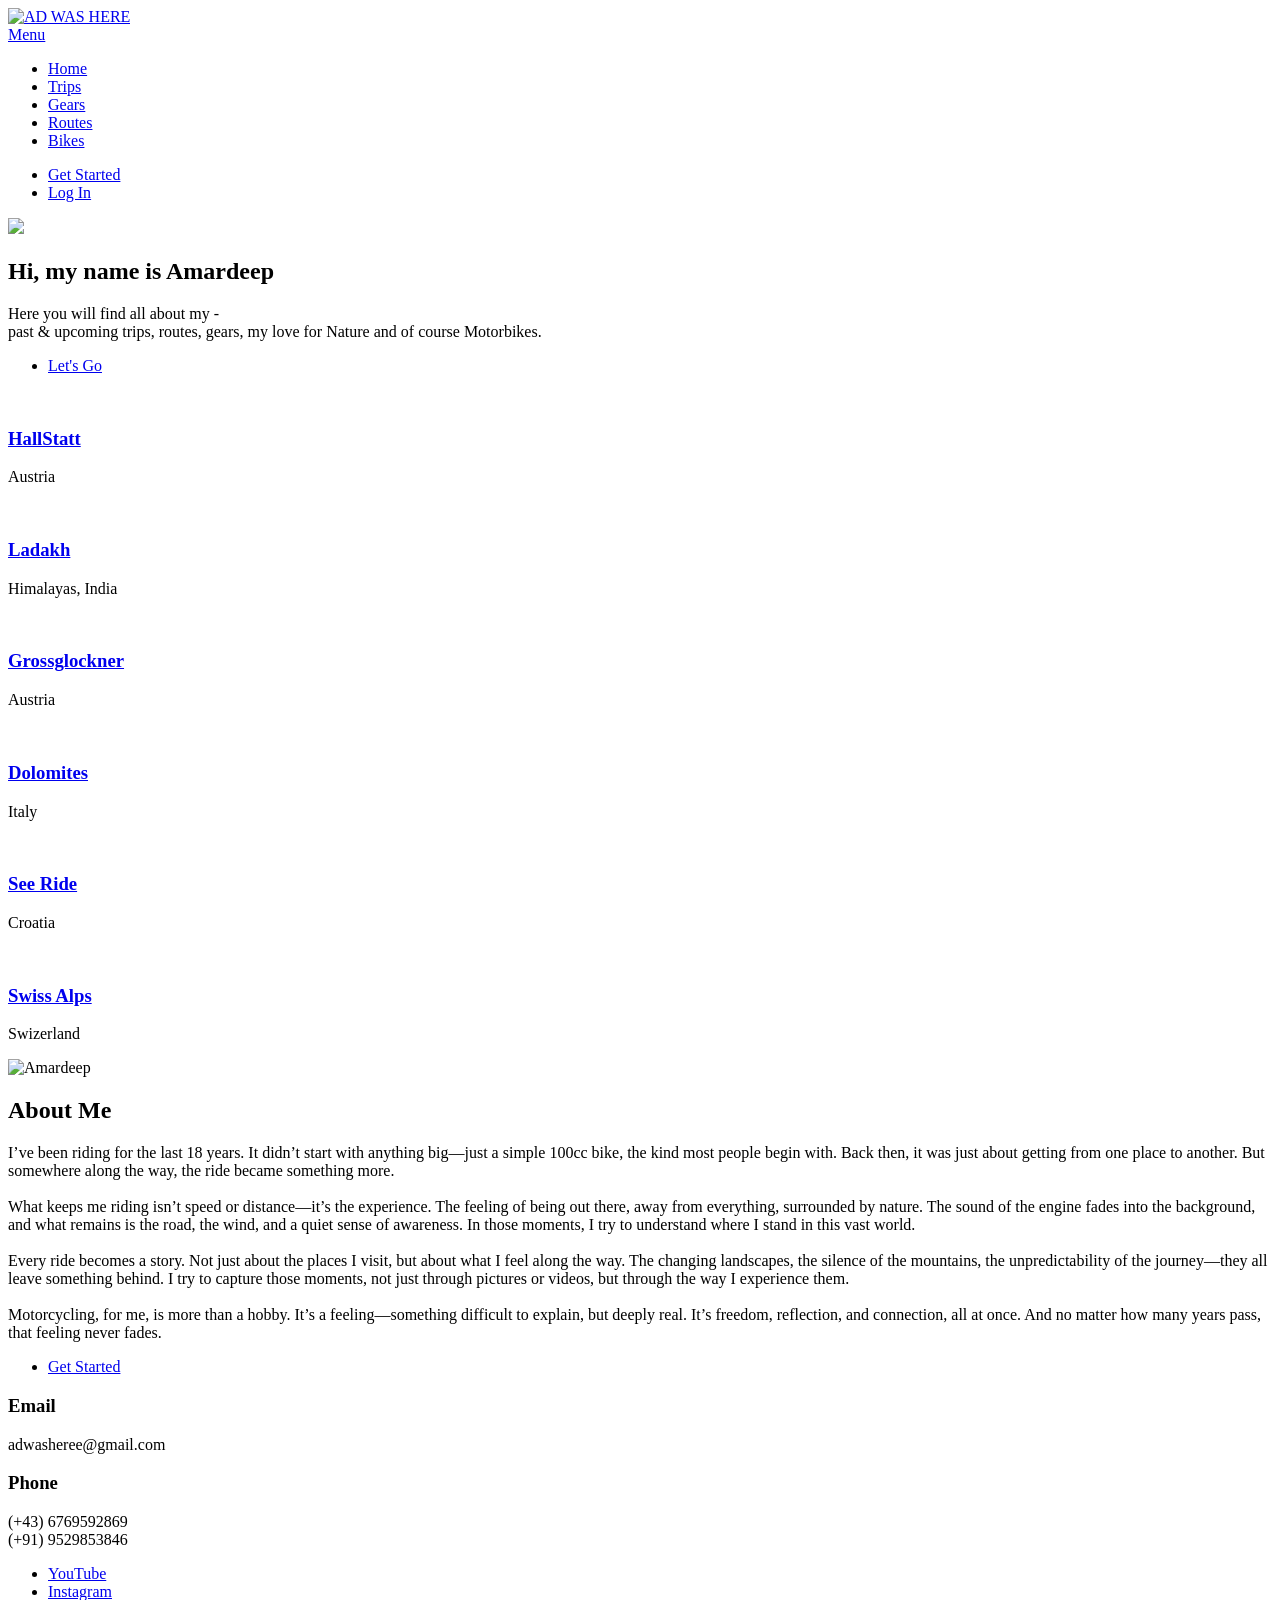
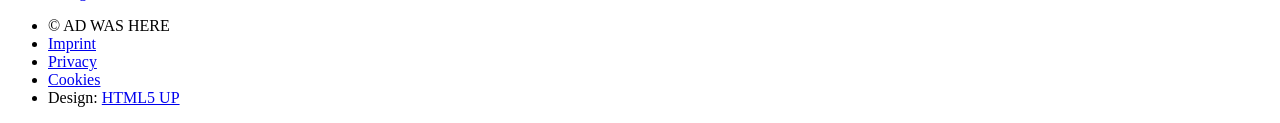
==== commit 205d5f78: "bugs fixed" ====
--- a/index.html
+++ b/index.html
@@ -1,11 +1,12 @@
 <!DOCTYPE HTML>
 <html>
 	<head>
+		<base href="/adwashere/">
 		<title>adwashere</title>
 		<meta charset="utf-8" />
 		<meta name="viewport" content="width=device-width, initial-scale=1, user-scalable=no" />
 		<link rel="stylesheet" href="assets/css/main.css" />
-		<noscript><link rel="stylesheet" href="/assetscss/noscript.css" /></noscript>
+		<noscript><link rel="stylesheet" href="assets/css/noscript.css" /></noscript>
 	</head>
 	<body class="is-preload">
 
@@ -25,7 +26,7 @@
 				<!-- Menu -->
 					<nav id="menu">
 						<ul class="links">
-							<li><a href="/">Home</a></li>
+							<li><a href="index.html">Home</a></li>
 							<li><a href="maintanance.html">Trips</a></li>
 							<li><a href="maintanance.html">Gears</a></li>
 							<li><a href="maintanance.html">Routes</a></li>
@@ -221,9 +222,9 @@
 							</ul>
 							<ul class="copyright">
 							<li>&copy; AD WAS HERE</li>
-							<li><a href="/imprint">Imprint</a></li>
-							<li><a href="/privacy">Privacy</a></li>
-							<li><a href="/cookies">Cookies</a></li>
+							<li><a href="imprint.html">Imprint</a></li>
+							<li><a href="privacy.html">Privacy</a></li>
+							<li><a href="cookies.html">Cookies</a></li>
 							<li>Design: <a href="https://html5up.net">HTML5 UP</a></li>
 							</ul>
 						</div>
--- a/assets/css/noscript.css
+++ b/assets/css/noscript.css
@@ -0,0 +1,23 @@
+/*
+	Forty by HTML5 UP
+	html5up.net | @ajlkn
+	Free for personal and commercial use under the CCA 3.0 license (html5up.net/license)
+*/
+
+/* Banner */
+
+	body.is-preload #banner:after {
+		opacity: 0.85;
+	}
+
+	body.is-preload #banner > .inner {
+		-moz-filter: none;
+		-webkit-filter: none;
+		-ms-filter: none;
+		filter: none;
+		-moz-transform: none;
+		-webkit-transform: none;
+		-ms-transform: none;
+		transform: none;
+		opacity: 1;
+	}
